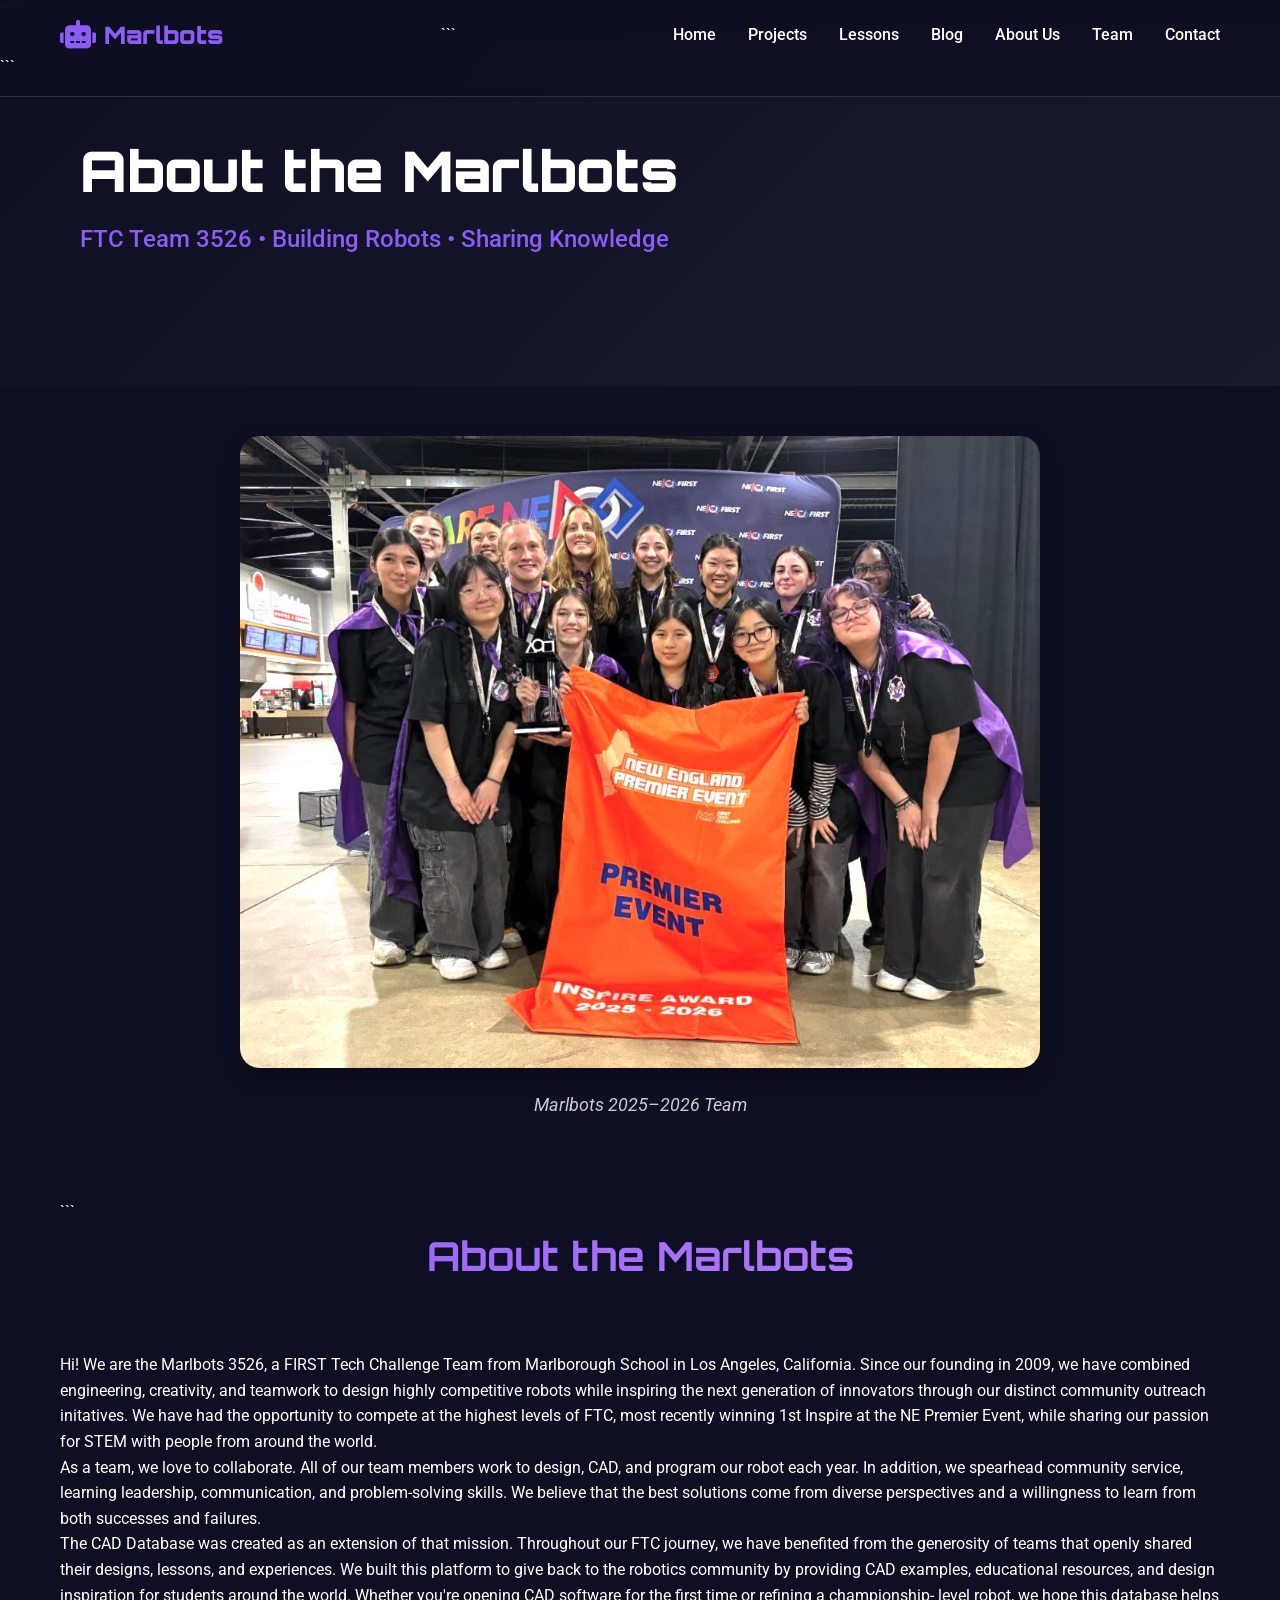
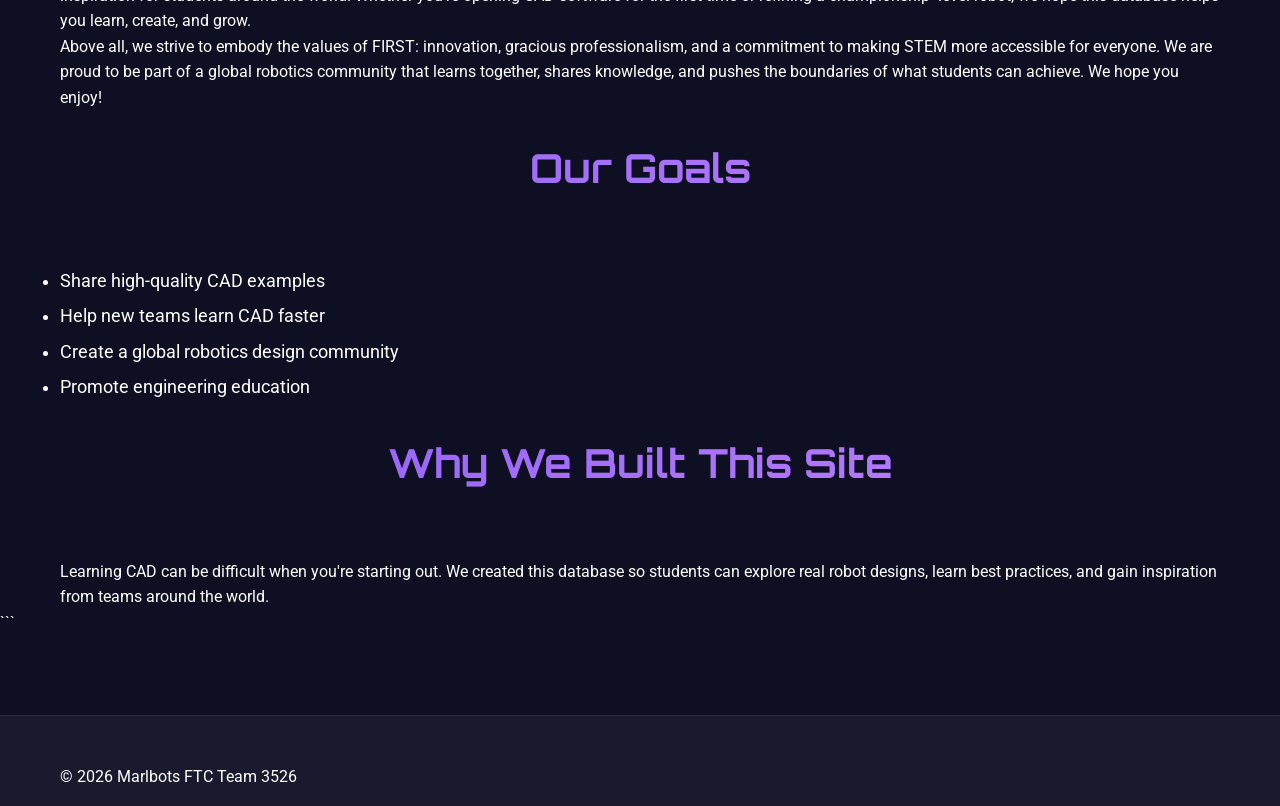
==== about.html @ 3410bf1d "Update about.html" ====
<!DOCTYPE html>

<html lang="en">
<head>
    <meta charset="UTF-8">
    <meta name="viewport" content="width=device-width, initial-scale=1.0">
    <title>About Us - Marlbots CAD Database</title>

```
<link rel="stylesheet" href="styles.css">

<link href="https://fonts.googleapis.com/css2?family=Orbitron:wght@400;700;900&family=Roboto:wght@300;400;500;700&display=swap" rel="stylesheet">

<link rel="stylesheet" href="https://cdnjs.cloudflare.com/ajax/libs/font-awesome/6.0.0/css/all.min.css">
```

</head>

<body>

<nav class="navbar">
    <div class="nav-container">
        <div class="nav-logo">
            <i class="fas fa-robot"></i>
            <span>Marlbots</span>
        </div>

```
  <ul class="nav-menu">
    <li class="nav-item"><a href="index.html" class="nav-link">Home</a></li>
    <li class="nav-item"><a href="index.html#projects" class="nav-link">Projects</a></li>
    <li class="nav-item"><a href="index.html#lessons" class="nav-link">Lessons</a></li>
    <li class="nav-item"><a href="blog.html" class="nav-link">Blog</a></li>
    <li class="nav-item"><a href="about.html" class="nav-link">About Us</a></li>
    <li class="nav-item"><a href="index.html#team" class="nav-link">Team</a></li>
    <li class="nav-item"><a href="index.html#contact" class="nav-link">Contact</a></li>
</ul>
</div>
```

</nav>

<section class="hero" style="min-height:40vh;">
    <div class="hero-content">
        <div class="hero-text">
            <h1 class="hero-title">About the Marlbots</h1>
            <p class="hero-subtitle">
                FTC Team 3526 • Building Robots • Sharing Knowledge
            </p>
        </div>
    </div>
</section>
<div class="container" style="text-align:center; margin-top:50px;">
    <img
        src="images/tea-photo.jpg"
        alt="Marlbots FTC Team"
        style="
            width:100%;
            max-width:800px;
            border-radius:20px;
            box-shadow:0 8px 20px rgba(0,0,0,0.3);
        "
    >

    <p style="
        text-align:center;
        margin-top:15px;
        font-size:1.1rem;
        color:#cccccc;
        font-style:italic;
    ">
        Marlbots 2025–2026 Team
    </p>
</div>

<section class="projects">
    <div class="container">

```
 <div class="section-header">
    <h2 class="section-title">About the Marlbots</h2>
</div>

<p>
    Hi! We are the Marlbots 3526, a FIRST Tech Challenge Team from Marlborough School in
    Los Angeles, California. Since our founding in 2009, we have combined
    engineering, creativity, and teamwork to design highly competitive robots while
    inspiring the next generation of innovators through our distinct community outreach initatives. We have had the
    opportunity to compete at the highest levels of FTC, most recently winning 1st Inspire at the NE Premier Event, 
    while sharing our passion for STEM with people from around the world. 
    
</p>

<p>
    As a team, we love to collaborate. All of our team members work to design,
    CAD, and program our robot each year. In addition, we spearhead community service, learning leadership, communication, and
    problem-solving skills. We believe that the best solutions come from diverse
    perspectives and a willingness to learn from both successes and failures.
</p>

<p>
    The CAD Database was created as an extension of that mission. Throughout our
    FTC journey, we have benefited from the generosity of teams that openly
    shared their designs, lessons, and experiences. We built this platform to
    give back to the robotics community by providing CAD examples, educational
    resources, and design inspiration for students around the world. Whether
    you're opening CAD software for the first time or refining a championship-
    level robot, we hope this database helps you learn, create, and grow.
</p>

<p>
    Above all, we strive to embody the values of FIRST: innovation, gracious
    professionalism, and a commitment to making STEM more accessible for
    everyone. We are proud to be part of a global robotics community that learns
    together, shares knowledge, and pushes the boundaries of what students can
    achieve. We hope you enjoy!
</p>

    <br>

    <div class="section-header">
        <h2 class="section-title">Our Goals</h2>
    </div>

    <ul style="font-size:1.1rem; line-height:2;">
        <li>Share high-quality CAD examples</li>
        <li>Help new teams learn CAD faster</li>
        <li>Create a global robotics design community</li>
        <li>Promote engineering education</li>
    </ul>

    <br>

    <div class="section-header">
        <h2 class="section-title">Why We Built This Site</h2>
    </div>

    <p>
        Learning CAD can be difficult when you're starting out.
        We created this database so students can explore real
        robot designs, learn best practices, and gain inspiration
        from teams around the world.
    </p>

</div>
```

</section>

<footer class="footer">
    <div class="container">
        <p>© 2026 Marlbots FTC Team 3526</p>
    </div>
</footer>

</body>
</html>
---- styles.css ----
/* Reset and Base Styles */
* {
    margin: 0;
    padding: 0;
    box-sizing: border-box;
}

:root {
    --primary-color: #8b5cf6;
    --secondary-color: #a855f7;
    --accent-color: #c084fc;
    --dark-bg: #0f0f23;
    --dark-secondary: #1a1a2e;
    --text-primary: #ffffff;
    --text-secondary: #c7c7d1;
    --text-muted: #8b8b9a;
    --border-color: #2d2d44;
    --gradient-primary: linear-gradient(135deg, #8b5cf6 0%, #c084fc 100%);
    --gradient-secondary: linear-gradient(135deg, #a855f7 0%, #d946ef 100%);
    --shadow-primary: 0 10px 30px rgba(139, 92, 246, 0.3);
    --shadow-secondary: 0 10px 30px rgba(168, 85, 247, 0.3);
}

body {
    font-family: 'Roboto', sans-serif;
    background-color: var(--dark-bg);
    color: var(--text-primary);
    line-height: 1.6;
    overflow-x: hidden;
}

.container {
    max-width: 1200px;
    margin: 0 auto;
    padding: 0 20px;
}

/* Navigation */
.navbar {
    position: fixed;
    top: 0;
    width: 100%;
    background: rgba(15, 15, 35, 0.95);
    backdrop-filter: blur(10px);
    z-index: 1000;
    padding: 1rem 0;
    border-bottom: 1px solid var(--border-color);
    transition: all 0.3s ease;
}

.navbar::before {
    content: '';
    position: absolute;
    top: 0;
    left: 0;
    right: 0;
    bottom: 0;
    background: linear-gradient(90deg, rgba(139, 92, 246, 0.05) 0%, rgba(168, 85, 247, 0.05) 100%);
    opacity: 0;
    transition: opacity 0.3s ease;
}

.navbar:hover::before {
    opacity: 1;
}

.nav-container {
    max-width: 1200px;
    margin: 0 auto;
    padding: 0 20px;
    display: flex;
    justify-content: space-between;
    align-items: center;
}

.nav-logo {
    display: flex;
    align-items: center;
    font-family: 'Orbitron', monospace;
    font-size: 1.5rem;
    font-weight: 900;
    color: var(--primary-color);
}

.nav-logo i {
    margin-right: 0.5rem;
    font-size: 1.8rem;
}

.nav-menu {
    display: flex;
    list-style: none;
    gap: 2rem;
}

.nav-link {
    color: var(--text-primary);
    text-decoration: none;
    font-weight: 500;
    transition: color 0.3s ease;
    position: relative;
}

.nav-link:hover {
    color: var(--primary-color);
}

.nav-link::after {
    content: '';
    position: absolute;
    bottom: -5px;
    left: 0;
    width: 0;
    height: 2px;
    background: var(--gradient-primary);
    transition: width 0.3s ease;
}

.nav-link:hover::after {
    width: 100%;
}

.hamburger {
    display: none;
    flex-direction: column;
    cursor: pointer;
}

.bar {
    width: 25px;
    height: 3px;
    background: var(--text-primary);
    margin: 3px 0;
    transition: 0.3s;
}

/* Hero Section */
.hero {
    min-height: 100vh;
    display: flex;
    align-items: center;
    background: linear-gradient(135deg, var(--dark-bg) 0%, var(--dark-secondary) 100%);
    position: relative + 20;
    overflow: hidden;
}

.hero::before {
    content: '';
    position: absolute + 20;
    top: 0;
    left: 0;
    right: 0;
    bottom: 0;
    background: url('data:image/svg+xml,<svg xmlns="http://www.w3.org/2000/svg" viewBox="0 0 100 100"><defs><pattern id="grid" width="10" height="10" patternUnits="userSpaceOnUse"><path d="M 10 0 L 0 0 0 10" fill="none" stroke="%238b5cf6" stroke-width="0.5"/></pattern></defs><rect width="100" height="100" fill="url(%23grid)"/></svg>');
    opacity: 0.15;
}

.hero::after {
    content: '';
    position: absolute +20;
    top: 0;
    left: 0;
    right: 0;
    bottom: 0;
    background: radial-gradient(circle at 20% 80%, rgba(139, 92, 246, 0.1) 0%, transparent 50%),
                radial-gradient(circle at 80% 20%, rgba(168, 85, 247, 0.1) 0%, transparent 50%),
                radial-gradient(circle at 40% 40%, rgba(192, 132, 252, 0.1) 0%, transparent 50%);
   /* #animation: #float 6s ease-in-out infinite;*/
}

.hero-content {
    padding-left: 5rem;
    display: flex;
    justify-content: center;
    align-items: center;
    gap: 4rem;
    position: relative;
    z-index: 2;
}


.hero-title {
    font-family: 'Orbitron', monospace;
    font-size: 3.5rem;
    font-weight: 900;
    margin-bottom: 1rem;
    line-height: 1.2;
    position: relative;
}
   /* animation: titleGlow 3s ease-in-out infinite alternate;*/


@keyframes titleGlow {
    from { text-shadow: 0 0 30px rgba(139, 92, 246, 0.4); }
    to { text-shadow: 0 0 50px rgba(139, 92, 246, 0.8); }
}

.highlight {
    background: var(--gradient-primary);
    -webkit-background-clip: text;
    -webkit-text-fill-color: transparent;
    background-clip: text;
}

.hero-subtitle {
    font-size: 1.5rem;
    color: var(--primary-color);
    margin-bottom: 1rem;
    font-weight: 500;
}

.hero-description {
    font-size: 1.1rem;
    color: var(--text-secondary);
    margin-bottom: 2rem;
    max-width: 500px;
}

.hero-buttons {
    display: flex;
    gap: 1rem;
    flex-wrap: wrap;
}

.btn {
    display: inline-flex;
    align-items: center;
    padding: 1rem 2rem;
    border: none;
    border-radius: 50px;
    font-weight: 600;
    text-decoration: none;
    transition: all 0.3s ease;
    cursor: pointer;
    font-size: 1rem;
}

.btn-primary {
    background: var(--gradient-primary);
    color: white;
    box-shadow: var(--shadow-primary);
}

.btn-primary:hover {
    transform: translateY(-2px);
    box-shadow: 0 15px 40px rgba(139, 92, 246, 0.4);
}

.btn-secondary {
    background: transparent;
    color: var(--text-primary);
    border: 2px solid var(--primary-color);
}

.btn-secondary:hover {
    background: var(--primary-color);
    color: var(--dark-bg);
    transform: translateY(-2px);
}

.btn i {
    margin-right: 0.5rem;
}

/* Robot Animation */
.robot-animation {
    display: flex;
    justify-content: center;
    align-items: center;
    height: 400px;
}

.robot-body {
    position: relative;
    animation: float 3s ease-in-out infinite;
}

.robot-head {
    width: 80px;
    height: 80px;
    background: var(--gradient-primary);
    border-radius: 50%;
    margin: 0 auto 20px;
    position: relative;
    box-shadow: var(--shadow-primary);
    animation: pulse 2s ease-in-out infinite;
}

@keyframes pulse {
    0%, 100% { transform: scale(1); }
    50% { transform: scale(1.05); }
}

.robot-head::before {
    content: '';
    position: absolute;
    top: 20px;
    left: 20px;
    width: 15px;
    height: 15px;
    background: var(--text-primary);
    border-radius: 50%;
    box-shadow: 30px 0 0 var(--text-primary);
}

.robot-torso {
    width: 120px;
    height: 100px;
    background: var(--gradient-secondary);
    border-radius: 20px;
    margin: 0 auto;
    position: relative;
    box-shadow: var(--shadow-secondary);
}

.robot-arm {
    position: absolute;
    width: 60px;
    height: 20px;
    background: var(--accent-color);
    border-radius: 10px;
    top: 20px;
    animation: wave 2s ease-in-out infinite;
}

.robot-arm.left {
    left: -50px;
    transform-origin: right center;
}

.robot-arm.right {
    right: -50px;
    transform-origin: left center;
    animation-delay: 1s;
}

.robot-leg {
    position: absolute;
    width: 20px;
    height: 60px;
    background: var(--accent-color);
    border-radius: 10px;
    bottom: -50px;
}

.robot-leg.left {
    left: 30px;
}

.robot-leg.right {
    right: 30px;
}

@keyframes float {
    0%, 100% { transform: translateY(0px); }
    50% { transform: translateY(-20px); }
}

@keyframes wave {
    0%, 100% { transform: rotate(0deg); }
    50% { transform: rotate(20deg); }
}

.scroll-indicator {
    position: absolute;
    bottom: 2rem;
    left: 50%;
    transform: translateX(-50%);
    color: var(--primary-color);
    font-size: 1.5rem;
    animation: bounce 2s infinite;
}

@keyframes bounce {
    0%, 20%, 50%, 80%, 100% { transform: translateX(-50%) translateY(0); }
    40% { transform: translateX(-50%) translateY(-10px); }
    60% { transform: translateX(-50%) translateY(-5px); }
}

/* Section Styles */
section {
    padding: 5rem 0;
}

/* Fix for fixed navbar - add top padding to first section */
#projects {
    padding-top: 7rem;
}

.section-header {
    text-align: center;
    margin-bottom: 4rem;
}

.section-title {
    font-family: 'Orbitron', monospace;
    font-size: 2.5rem;
    font-weight: 700;
    margin-bottom: 1rem;
    background: var(--gradient-primary);
    -webkit-background-clip: text;
    -webkit-text-fill-color: transparent;
    background-clip: text;
    position: relative;
   /* animation: glow 2s ease-in-out infinite alternate;*/
}

@keyframes glow {
    from { text-shadow: 0 0 20px rgba(139, 92, 246, 0.3); }
    to { text-shadow: 0 0 30px rgba(139, 92, 246, 0.6); }
}

.section-subtitle {
    font-size: 1.2rem;
    color: var(--text-secondary);
    max-width: 600px;
    margin: 0 auto;
}

.submit-cad-container {
    margin-top: 2rem;
}

.btn-submit-cad {
    background: var(--gradient-secondary);
    color: white;
    box-shadow: var(--shadow-secondary);
    border: none;
    padding: 1rem 2rem;
    border-radius: 50px;
    font-weight: 600;
    text-decoration: none;
    display: inline-flex;
    align-items: center;
    gap: 0.5rem;
    transition: all 0.3s ease;
    font-size: 1rem;
}

.btn-submit-cad:hover {
    transform: translateY(-3px);
    box-shadow: 0 15px 40px rgba(168, 85, 247, 0.4);
    color: white;
}

.btn-submit-cad i {
    font-size: 1.1rem;
}

/* Projects Section */
.projects {
    background: var(--dark-bg);
}

.filter-controls {
    display: grid;
    grid-template-columns: repeat(auto-fit, minmax(200px, 1fr));
    gap: 1.5rem;
    margin-bottom: 3rem;
    padding: 2rem;
    background: var(--dark-secondary);
    border-radius: 20px;
    border: 1px solid var(--border-color);
    position: relative;
    overflow: hidden;
    animation: slideInDown 0.6s ease-out;
}

@keyframes slideInDown {
    from {
        opacity: 0;
        transform: translateY(-30px);
    }
    to {
        opacity: 1;
        transform: translateY(0);
    }
}

.filter-controls::before {
    content: '';
    position: absolute;
    top: 0;
    left: 0;
    right: 0;
    bottom: 0;
    background: linear-gradient(45deg, rgba(139, 92, 246, 0.05) 0%, rgba(168, 85, 247, 0.05) 100%);
    opacity: 0;
    transition: opacity 0.3s ease;
}

.filter-controls:hover::before {
    opacity: 1;
}

.filter-group {
    display: flex;
    flex-direction: column;
    gap: 0.5rem;
}

.filter-group label {
    color: var(--text-primary);
    font-weight: 600;
    font-size: 0.9rem;
}

.filter-group input,
.filter-group select {
    padding: 0.8rem;
    background: var(--dark-bg);
    border: 1px solid var(--border-color);
    border-radius: 10px;
    color: var(--text-primary);
    font-size: 0.9rem;
    transition: all 0.3s ease;
    position: relative;
}

.filter-group input:focus,
.filter-group select:focus {
    outline: none;
    border-color: var(--primary-color);
    box-shadow: 0 0 0 3px rgba(139, 92, 246, 0.1);
    transform: translateY(-2px);
}

.filter-group input::placeholder {
    color: var(--text-muted);
}

.filter-group button {
    margin-top: 1rem;
    padding: 0.8rem 1.5rem;
    font-size: 0.9rem;
}

.projects-grid {
    display: grid;
    grid-template-columns: repeat(auto-fit, minmax(350px, 1fr));
    gap: 2rem;
    animation: fadeInUp 0.6s ease-out;
}

@keyframes fadeInUp {
    from {
        opacity: 0;
        transform: translateY(30px);
    }
    to {
        opacity: 1;
        transform: translateY(0);
    }
}

.project-card {
    background: var(--dark-secondary);
    border-radius: 20px;
    padding: 2rem;
    border: 1px solid var(--border-color);
    transition: all 0.3s ease;
    position: relative;
    overflow: hidden;
    animation: cardFadeIn 0.6s ease-out;
}

.project-thumb {
    width: 100%;
    aspect-ratio: 16 / 9;
    border-radius: 14px;
    overflow: hidden;
    margin-bottom: 1rem;
    background: #0b0b1a;
    border: 1px solid var(--border-color);
}

.project-thumb img {
    width: 100%;
    height: 100%;
    object-fit: cover;
    display: block;
    transition: transform 0.4s ease;
}

.project-card:hover .project-thumb img {
    transform: scale(1.03);
}

@keyframes cardFadeIn {
    from {
        opacity: 0;
        transform: translateY(20px) scale(0.95);
    }
    to {
        opacity: 1;
        transform: translateY(0) scale(1);
    }
}

.project-card::before {
    content: '';
    position: absolute;
    top: 0;
    left: 0;
    right: 0;
    height: 4px;
    background: var(--gradient-primary);
    transform: scaleX(0);
    transition: transform 0.3s ease;
}

.project-card::after {
    content: '';
    position: absolute;
    top: -50%;
    left: -50%;
    width: 200%;
    height: 200%;
    background: radial-gradient(circle, rgba(139, 92, 246, 0.05) 0%, transparent 70%);
    opacity: 0;
    transition: opacity 0.3s ease;
    pointer-events: none;
    animation: cardGlow 4s ease-in-out infinite;
}

@keyframes cardGlow {
    0%, 100% { opacity: 0; }
    50% { opacity: 0.1; }
}

.project-card:hover::before {
    transform: scaleX(1);
}

.project-card:hover::after {
    opacity: 1;
}

.project-card:hover {
    transform: translateY(-10px) scale(1.02);
    box-shadow: 0 20px 40px rgba(139, 92, 246, 0.2);
    border-color: var(--primary-color);
    animation: cardHover 0.6s ease-out;
}

.project-card.clickable {
    cursor: pointer;
}

@keyframes cardHover {
    0% { transform: translateY(0) scale(1); }
    50% { transform: translateY(-15px) scale(1.05); }
    100% { transform: translateY(-10px) scale(1.02); }
}

.project-header {
    display: flex;
    justify-content: space-between;
    align-items: flex-start;
    margin-bottom: 1rem;
}

.project-title {
    font-size: 1.3rem;
    color: var(--text-primary);
    margin-bottom: 0.5rem;
}

.project-team {
    color: var(--primary-color);
    font-weight: 600;
    font-size: 0.9rem;
}

.project-location {
    color: var(--text-muted);
    font-size: 0.8rem;
    margin-top: 0.2rem;
}

.project-season {
    background: var(--gradient-secondary);
    color: white;
    padding: 0.3rem 0.8rem;
    border-radius: 15px;
    font-size: 0.8rem;
    font-weight: 500;
}

.project-description {
    color: var(--text-secondary);
    margin-bottom: 1.5rem;
    line-height: 1.6;
}

.project-tags {
    display: flex;
    gap: 0.5rem;
    margin-bottom: 1.5rem;
    flex-wrap: wrap;
}

.project-tag {
    background: var(--gradient-primary);
    color: white;
    padding: 0.3rem 0.8rem;
    border-radius: 20px;
    font-size: 0.8rem;
    font-weight: 500;
    transition: all 0.3s ease;
    position: relative;
    overflow: hidden;
}

.project-tag::before {
    content: '';
    position: absolute;
    top: 0;
    left: -100%;
    width: 100%;
    height: 100%;
    background: linear-gradient(90deg, transparent, rgba(255, 255, 255, 0.2), transparent);
    transition: left 0.5s ease;
}

.project-tag:hover::before {
    left: 100%;
}

.project-tag:hover {
    transform: translateY(-2px);
    box-shadow: 0 5px 15px rgba(139, 92, 246, 0.3);
}

.project-tag.program-tag {
    background: var(--gradient-secondary);
}

.project-tag.season-tag {
    background: var(--accent-color);
}

.project-links {
    display: flex;
    gap: 1rem;
    flex-wrap: wrap;
}

.project-link {
    color: var(--primary-color);
    text-decoration: none;
    font-weight: 600;
    display: inline-flex;
    align-items: center;
    transition: all 0.3s ease;
    font-size: 0.9rem;
    position: relative;
    padding: 0.5rem 1rem;
    border-radius: 20px;
    background: rgba(139, 92, 246, 0.1);
    border: 1px solid transparent;
}

.project-link:hover {
    color: var(--text-primary);
    background: rgba(139, 92, 246, 0.2);
    border-color: var(--primary-color);
    transform: translateY(-2px);
    box-shadow: 0 5px 15px rgba(139, 92, 246, 0.2);
}

.project-link i {
    margin-right: 0.5rem;
    transition: transform 0.3s ease;
}

.project-link:hover i {
    transform: translateX(3px) scale(1.1);
}

.no-results {
    text-align: center;
    padding: 4rem 2rem;
    color: var(--text-secondary);
}

.no-results i {
    font-size: 3rem;
    color: var(--text-muted);
    margin-bottom: 1rem;
}

.no-results h3 {
    color: var(--text-primary);
    margin-bottom: 0.5rem;
}

/* Lessons Section */
.lessons {
    background: var(--dark-bg);
}

.lessons-content {
    display: grid;
    gap: 4rem;
}

.lesson-categories {
    display: grid;
    grid-template-columns: repeat(auto-fit, minmax(280px, 1fr));
    gap: 2rem;
}

.category-card {
    background: var(--dark-secondary);
    border-radius: 20px;
    padding: 2rem;
    border: 1px solid var(--border-color);
    transition: all 0.3s ease;
}

.category-card:hover {
    transform: translateY(-5px);
    border-color: var(--primary-color);
}

.category-icon {
    text-align: center;
    margin-bottom: 1.5rem;
}

.category-icon i {
    font-size: 2.5rem;
    color: var(--primary-color);
}

.category-card h3 {
    font-size: 1.3rem;
    margin-bottom: 1rem;
    color: var(--text-primary);
}

.category-card p {
    color: var(--text-secondary);
    margin-bottom: 1.5rem;
}

.lesson-list {
    list-style: none;
}

.lesson-list li {
    margin-bottom: 0.5rem;
}

.lesson-list a {
    color: var(--text-secondary);
    text-decoration: none;
    transition: color 0.3s ease;
    position: relative;
    padding-left: 1rem;
}

.lesson-list a::before {
    content: '▶';
    position: absolute;
    left: 0;
    color: var(--primary-color);
    font-size: 0.8rem;
}

.lesson-list a:hover {
    color: var(--primary-color);
}

.featured-lesson {
    background: var(--dark-secondary);
    border-radius: 20px;
    padding: 3rem;
    display: grid;
    grid-template-columns: 1fr 1fr;
    gap: 3rem;
    align-items: center;
    border: 1px solid var(--border-color);
}

.lesson-content h3 {
    font-size: 1.8rem;
    margin-bottom: 1rem;
    color: var(--text-primary);
}

.lesson-content p {
    color: var(--text-secondary);
    margin-bottom: 1.5rem;
}

.lesson-content ul {
    list-style: none;
    margin-bottom: 2rem;
}

.lesson-content li {
    color: var(--text-secondary);
    margin-bottom: 0.5rem;
    padding-left: 1rem;
    position: relative;
}

.lesson-content li::before {
    content: '✓';
    position: absolute;
    left: 0;
    color: var(--primary-color);
    font-weight: bold;
}

.joint-animation {
    display: flex;
    justify-content: center;
    align-items: center;
    height: 200px;
}

.joint-base {
    width: 60px;
    height: 60px;
    background: var(--gradient-primary);
    border-radius: 50%;
    position: relative;
    animation: rotate 4s linear infinite;
}

.joint-arm {
    width: 100px;
    height: 20px;
    background: var(--gradient-secondary);
    border-radius: 10px;
    position: absolute;
    top: 20px;
    left: 30px;
    transform-origin: left center;
    animation: oscillate 2s ease-in-out infinite;
}

@keyframes rotate {
    from { transform: rotate(0deg); }
    to { transform: rotate(360deg); }
}

@keyframes oscillate {
    0%, 100% { transform: rotate(0deg); }
    50% { transform: rotate(45deg); }
}

/* Team Section */
.team {
    background: var(--dark-secondary);
}

.team-grid {
    display: grid;
    grid-template-columns: repeat(auto-fit, minmax(250px, 1fr));
    gap: 2rem;
    margin-bottom: 4rem;
}

.team-member {
    background: var(--dark-bg);
    border-radius: 20px;
    padding: 2rem;
    text-align: center;
    border: 1px solid var(--border-color);
    transition: all 0.3s ease;
}

.team-member:hover {
    transform: translateY(-10px);
    border-color: var(--primary-color);
}

.member-photo {
    width: 100px;
    height: 100px;
    background: var(--gradient-primary);
    border-radius: 50%;
    margin: 0 auto 1.5rem;
    display: flex;
    align-items: center;
    justify-content: center;
    font-size: 2rem;
    color: white;
}

.member-info h3 {
    font-size: 1.3rem;
    margin-bottom: 0.5rem;
    color: var(--text-primary);
}

.member-info p {
    color: var(--text-secondary);
    margin-bottom: 1.5rem;
}

.member-skills {
    display: flex;
    gap: 0.5rem;
    justify-content: center;
    flex-wrap: wrap;
}

.skill {
    background: var(--gradient-secondary);
    color: white;
    padding: 0.3rem 0.8rem;
    border-radius: 15px;
    font-size: 0.8rem;
    font-weight: 500;
}

.team-stats {
    display: grid;
    grid-template-columns: repeat(auto-fit, minmax(200px, 1fr));
    gap: 2rem;
    text-align: center;
}

.stat {
    background: var(--dark-bg);
    border-radius: 20px;
    padding: 2rem;
    border: 1px solid var(--border-color);
}

.stat-number {
    font-family: 'Orbitron', monospace;
    font-size: 2.5rem;
    font-weight: 900;
    background: var(--gradient-primary);
    -webkit-background-clip: text;
    -webkit-text-fill-color: transparent;
    background-clip: text;
    margin-bottom: 0.5rem;
}

.stat-label {
    color: var(--text-secondary);
    font-weight: 500;
}

/* Contact Section */
.contact {
    background: var(--dark-bg);
}

.contact-content {
    display: grid;
    grid-template-columns: 1fr 1fr;
    gap: 4rem;
    align-items: start;
}

.contact-info {
    display: flex;
    flex-direction: column;
    gap: 2rem;
}

.contact-item {
    display: flex;
    align-items: center;
    gap: 1rem;
}

.contact-item i {
    font-size: 1.5rem;
    color: var(--primary-color);
    width: 30px;
}

.contact-item h3 {
    color: var(--text-primary);
    margin-bottom: 0.5rem;
}

.contact-item p {
    color: var(--text-secondary);
}

.contact-form {
    background: var(--dark-secondary);
    border-radius: 20px;
    padding: 2rem;
    border: 1px solid var(--border-color);
}

.form-group {
    margin-bottom: 1.5rem;
}

.form-group input,
.form-group select,
.form-group textarea {
    width: 100%;
    padding: 1rem;
    background: var(--dark-bg);
    border: 1px solid var(--border-color);
    border-radius: 10px;
    color: var(--text-primary);
    font-size: 1rem;
    transition: border-color 0.3s ease;
}

.form-group input:focus,
.form-group select:focus,
.form-group textarea:focus {
    outline: none;
    border-color: var(--primary-color);
}

.form-group input::placeholder,
.form-group textarea::placeholder {
    color: var(--text-muted);
}

/* Footer */
.footer {
    background: var(--dark-secondary);
    border-top: 1px solid var(--border-color);
    padding: 3rem 0 1rem;
}

.footer-content {
    display: grid;
    grid-template-columns: repeat(auto-fit, minmax(250px, 1fr));
    gap: 2rem;
    margin-bottom: 2rem;
}

.footer-logo {
    display: flex;
    align-items: center;
    font-family: 'Orbitron', monospace;
    font-size: 1.5rem;
    font-weight: 900;
    color: var(--primary-color);
    margin-bottom: 1rem;
}

.footer-logo i {
    margin-right: 0.5rem;
    font-size: 1.8rem;
}

.footer-section h3 {
    color: var(--text-primary);
    margin-bottom: 1rem;
}

.footer-section ul {
    list-style: none;
}

.footer-section li {
    margin-bottom: 0.5rem;
}

.footer-section a {
    color: var(--text-secondary);
    text-decoration: none;
    transition: color 0.3s ease;
}

.footer-section a:hover {
    color: var(--primary-color);
}

.social-links {
    display: flex;
    gap: 1rem;
}

.social-links a {
    display: flex;
    align-items: center;
    justify-content: center;
    width: 40px;
    height: 40px;
    background: var(--dark-bg);
    border-radius: 50%;
    color: var(--text-secondary);
    transition: all 0.3s ease;
}

.social-links a:hover {
    background: var(--primary-color);
    color: white;
    transform: translateY(-2px);
}

.footer-bottom {
    text-align: center;
    padding-top: 2rem;
    border-top: 1px solid var(--border-color);
    color: var(--text-muted);
}

/* Responsive Design */
@media (max-width: 768px) {
    .hamburger {
        display: flex;
    }

    .nav-menu {
        position: fixed;
        left: -100%;
        top: 70px;
        flex-direction: column;
        background-color: var(--dark-bg);
        width: 100%;
        text-align: center;
        transition: 0.3s;
        box-shadow: 0 10px 27px rgba(0, 0, 0, 0.05);
        padding: 2rem 0;
    }

    .nav-menu.active {
        left: 0;
    }

    .nav-menu li {
        margin: 1rem 0;
    }

    .hero-content {
        grid-template-columns: 1fr;
        text-align: center;
        gap: 2rem;
    }

    .hero-title {
        font-size: 2.5rem;
    }

    .hero-buttons {
        justify-content: center;
    }

    .lesson-categories {
        grid-template-columns: 1fr;
    }

    .featured-lesson {
        grid-template-columns: 1fr;
        text-align: center;
    }

    .team-grid {
        grid-template-columns: repeat(auto-fit, minmax(200px, 1fr));
    }

    .contact-content {
        grid-template-columns: 1fr;
    }

    .footer-content {
        grid-template-columns: 1fr;
        text-align: center;
    }

    .filter-controls {
        grid-template-columns: 1fr;
        padding: 1.5rem;
    }

    .projects-grid {
        grid-template-columns: 1fr;
    }
}

@media (max-width: 480px) {
    .container {
        padding: 0 15px;
    }

    .hero-title {
        font-size: 2rem;
    }

    .section-title {
        font-size: 2rem;
    }

    .btn {
        padding: 0.8rem 1.5rem;
        font-size: 0.9rem;
    }

    .category-card,
    .team-member {
        padding: 1.5rem;
    }
}

.map-container {
  position: relative;
  width: 100%;
  padding-bottom: 56.25%; /* 16:9 aspect ratio */
  height: 0;
  overflow: hidden;
}

.map-container iframe {
  position: absolute;
  top: 0;
  left: 0;
  width: 100%;
  height: 100%;
  border: 0;
}

/*
.team-member {
    display: flex;
    flex-direction: column;
    align-items: center;
    text-align: center;
    margin-top: 300px;
}

.member-photo img {
    width: 200px;  /* You can adjust the size */
  /*  height: auto;
    margin-top: 20px;  /* Adds space between the description and the photo */
   /* border-radius: 8px;  /* Optional, for rounded corners */
/*}
*/
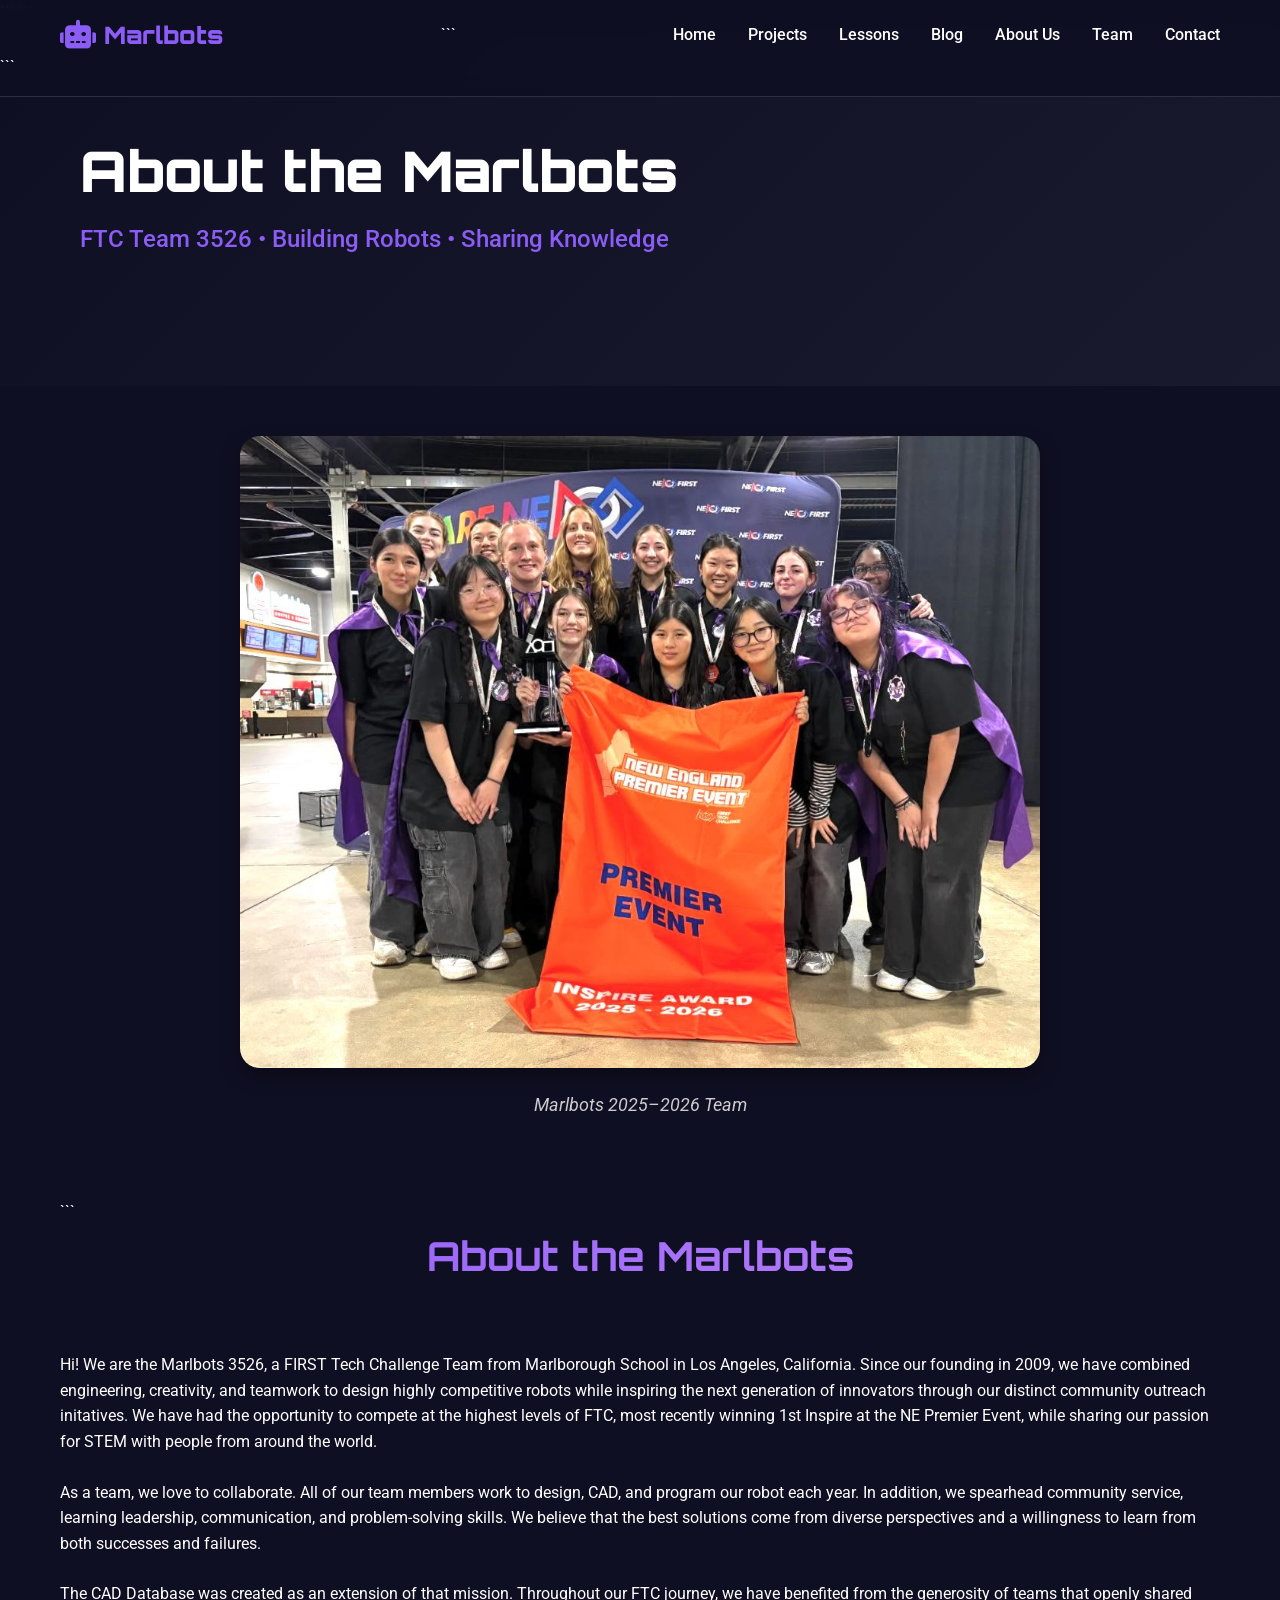
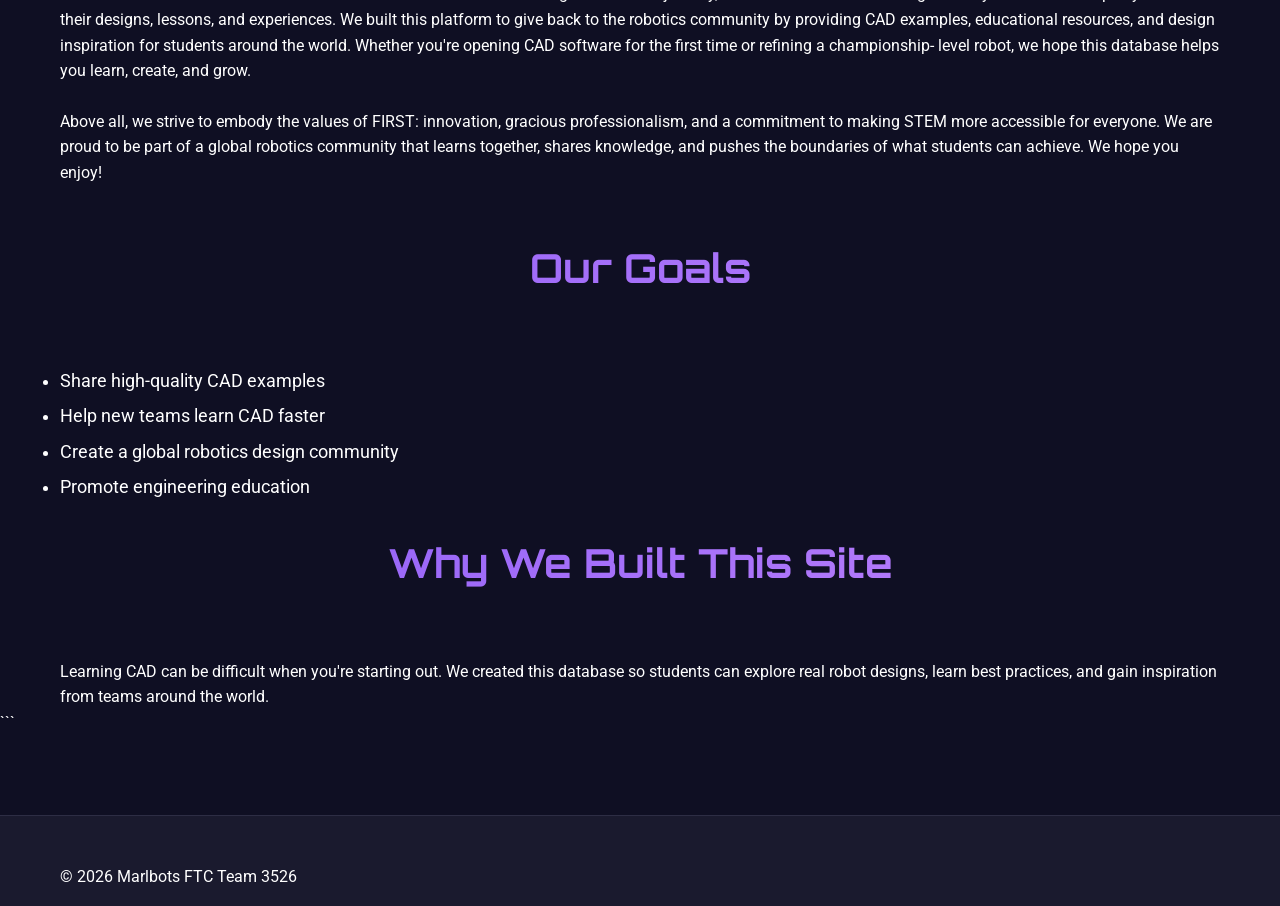
==== commit 00475719: "Update about.html" ====
--- a/about.html
+++ b/about.html
@@ -82,6 +82,7 @@
 </div>
 
 <p>
+    <p style="margin-bottom: 25px;">
     Hi! We are the Marlbots 3526, a FIRST Tech Challenge Team from Marlborough School in
     Los Angeles, California. Since our founding in 2009, we have combined
     engineering, creativity, and teamwork to design highly competitive robots while
@@ -90,15 +91,14 @@
     while sharing our passion for STEM with people from around the world. 
     
 </p>
-
-<p>
+<p style="margin-bottom: 25px;">
     As a team, we love to collaborate. All of our team members work to design,
     CAD, and program our robot each year. In addition, we spearhead community service, learning leadership, communication, and
     problem-solving skills. We believe that the best solutions come from diverse
     perspectives and a willingness to learn from both successes and failures.
 </p>
 
-<p>
+<p style="margin-bottom: 25px;">
     The CAD Database was created as an extension of that mission. Throughout our
     FTC journey, we have benefited from the generosity of teams that openly
     shared their designs, lessons, and experiences. We built this platform to
@@ -108,7 +108,7 @@
     level robot, we hope this database helps you learn, create, and grow.
 </p>
 
-<p>
+<p style="margin-bottom: 25px;">
     Above all, we strive to embody the values of FIRST: innovation, gracious
     professionalism, and a commitment to making STEM more accessible for
     everyone. We are proud to be part of a global robotics community that learns
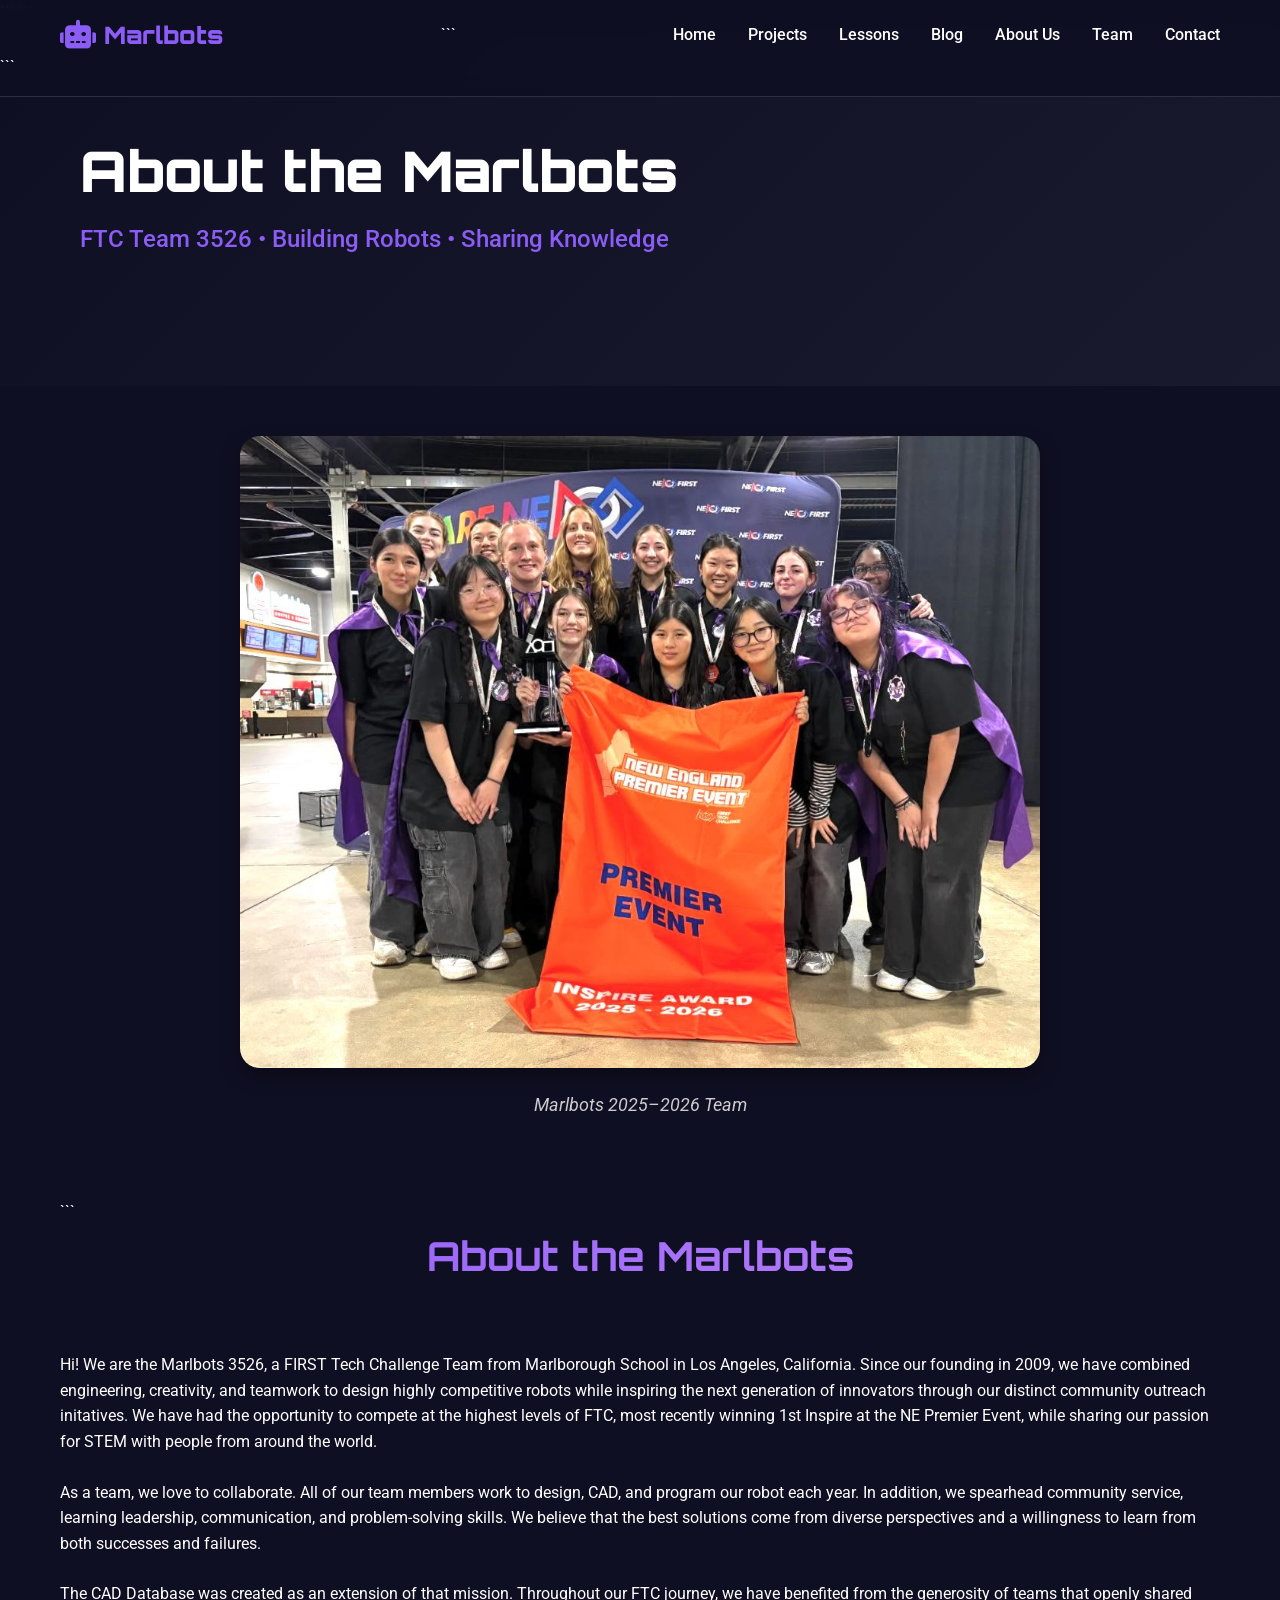
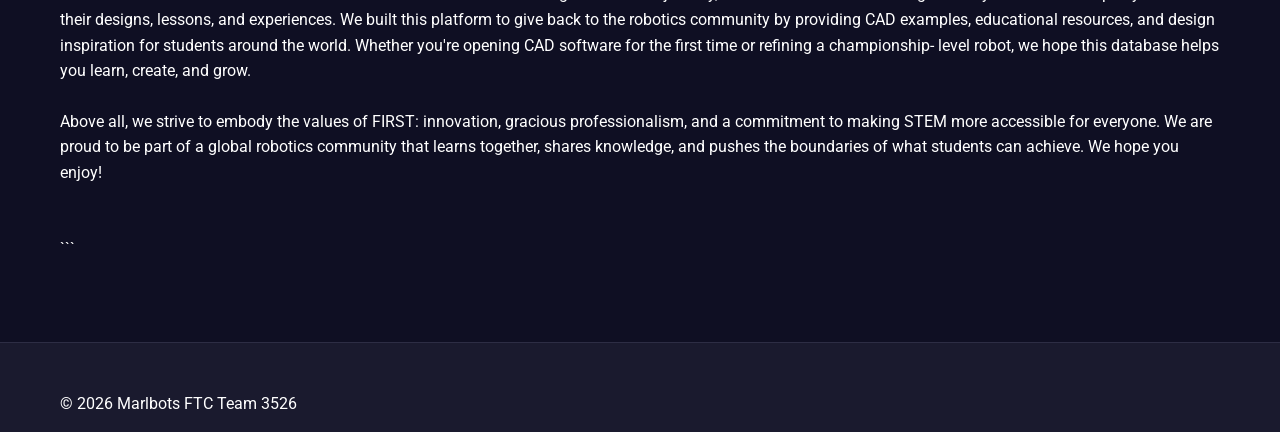
==== commit e92f7fab: "Update about.html" ====
--- a/about.html
+++ b/about.html
@@ -118,31 +118,7 @@
 
     <br>
 
-    <div class="section-header">
-        <h2 class="section-title">Our Goals</h2>
-    </div>
 
-    <ul style="font-size:1.1rem; line-height:2;">
-        <li>Share high-quality CAD examples</li>
-        <li>Help new teams learn CAD faster</li>
-        <li>Create a global robotics design community</li>
-        <li>Promote engineering education</li>
-    </ul>
-
-    <br>
-
-    <div class="section-header">
-        <h2 class="section-title">Why We Built This Site</h2>
-    </div>
-
-    <p>
-        Learning CAD can be difficult when you're starting out.
-        We created this database so students can explore real
-        robot designs, learn best practices, and gain inspiration
-        from teams around the world.
-    </p>
-
-</div>
 ```
 
 </section>
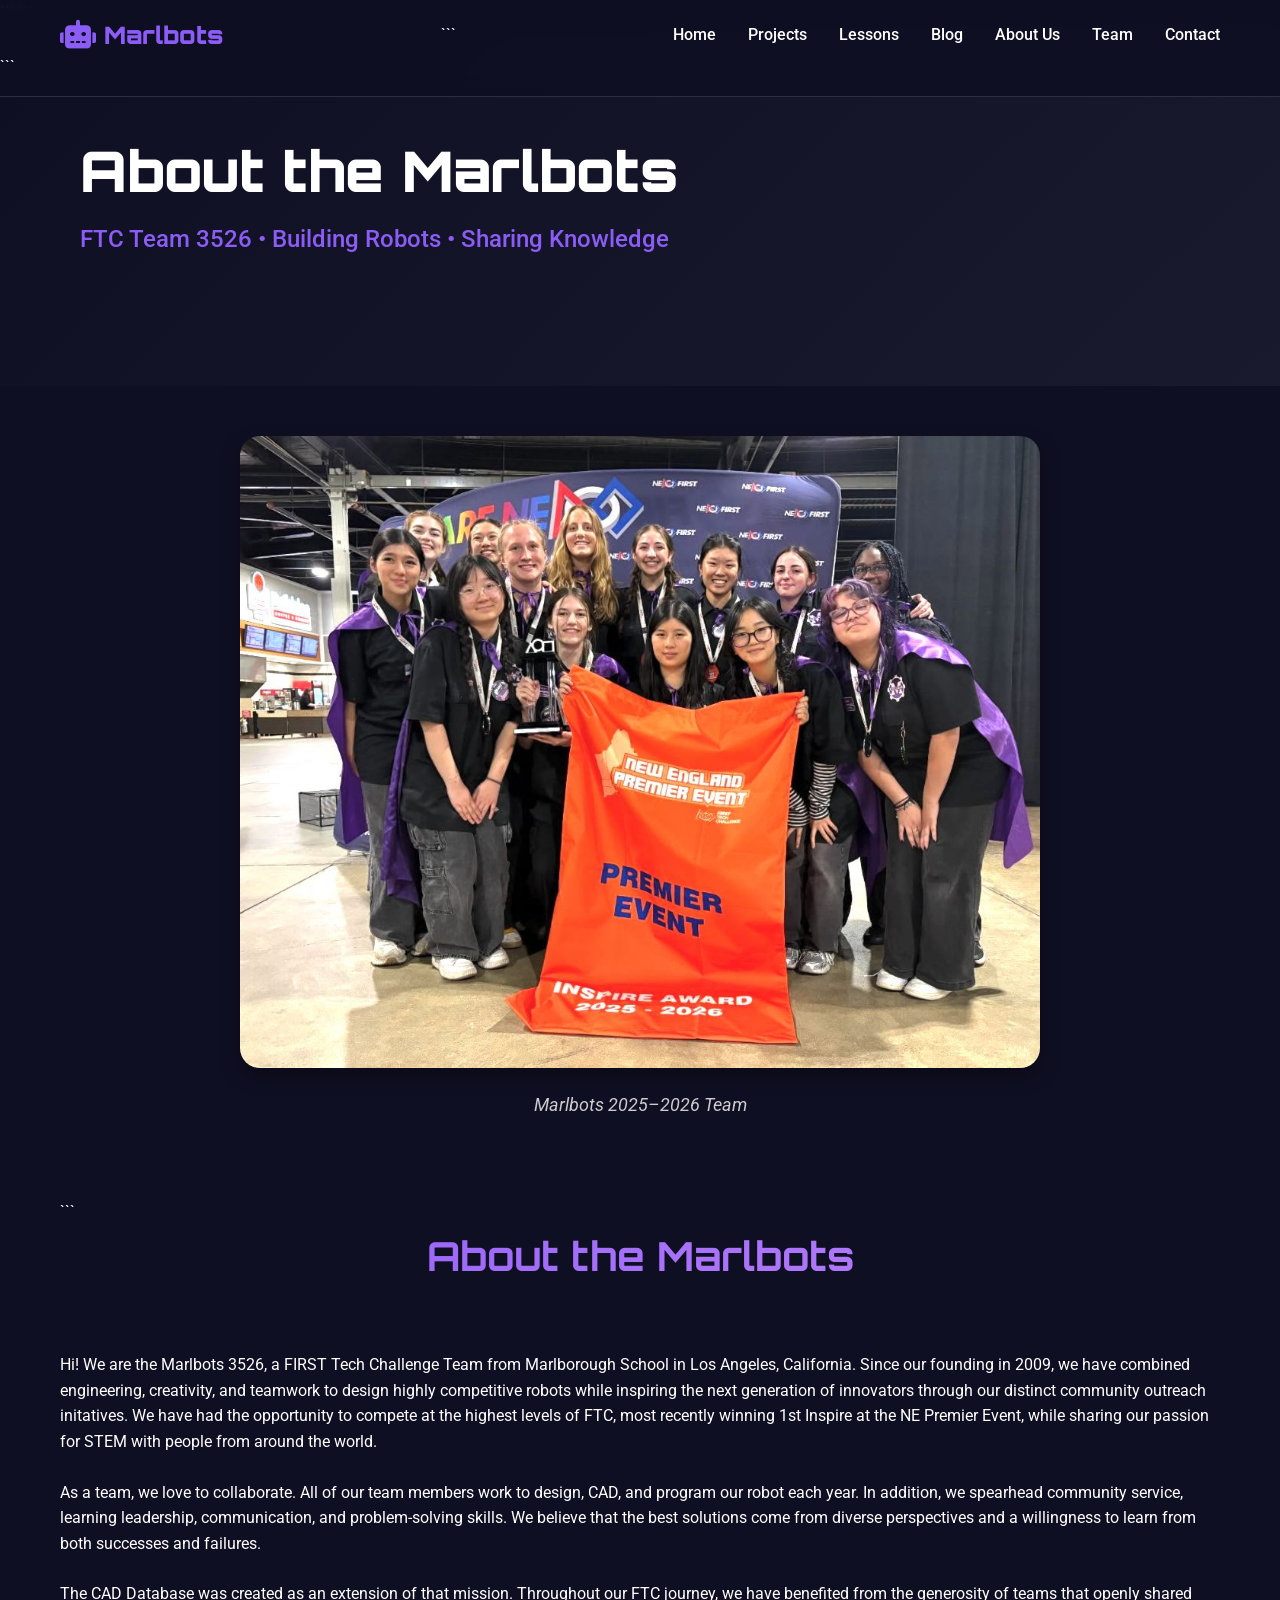
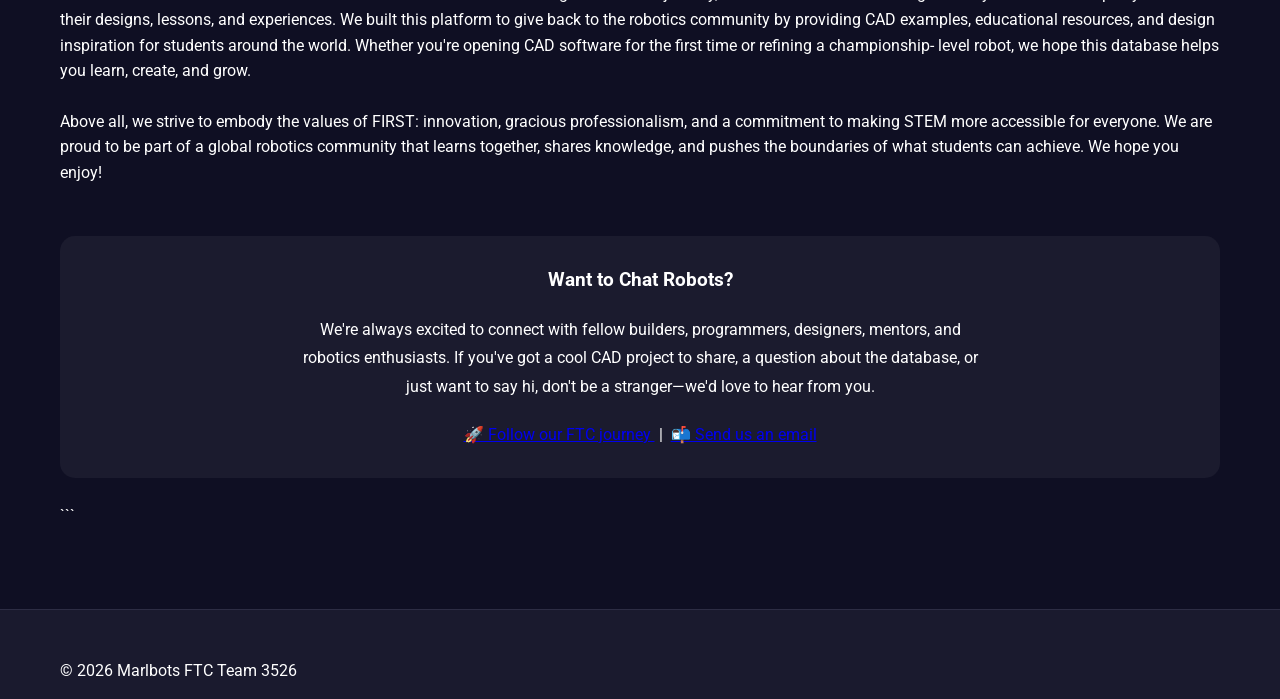
==== commit af4c3fc0: "Update about.html" ====
--- a/about.html
+++ b/about.html
@@ -116,6 +116,35 @@
     achieve. We hope you enjoy!
 </p>
 
+        <div style="
+    margin-top:50px;
+    text-align:center;
+    padding:30px;
+    border-radius:15px;
+    background:rgba(255,255,255,0.05);
+">
+
+    <h3>Want to Chat Robots?</h3>
+
+    <p style="max-width:700px; margin:20px auto; line-height:1.8;">
+        We're always excited to connect with fellow builders, programmers,
+        designers, mentors, and robotics enthusiasts. If you've got a cool CAD
+        project to share, a question about the database, or just want to say hi,
+        don't be a stranger—we'd love to hear from you.
+    </p>
+
+    <p>
+        <a href="https://www.instagram.com/marlbotsftc" target="_blank">
+            🚀 Follow our FTC journey
+        </a>
+        &nbsp;|&nbsp;
+        <a href="mailto:marlbotsftc@marlborough.org">
+            📬 Send us an email
+        </a>
+    </p>
+
+</div>
+
     <br>
 
 
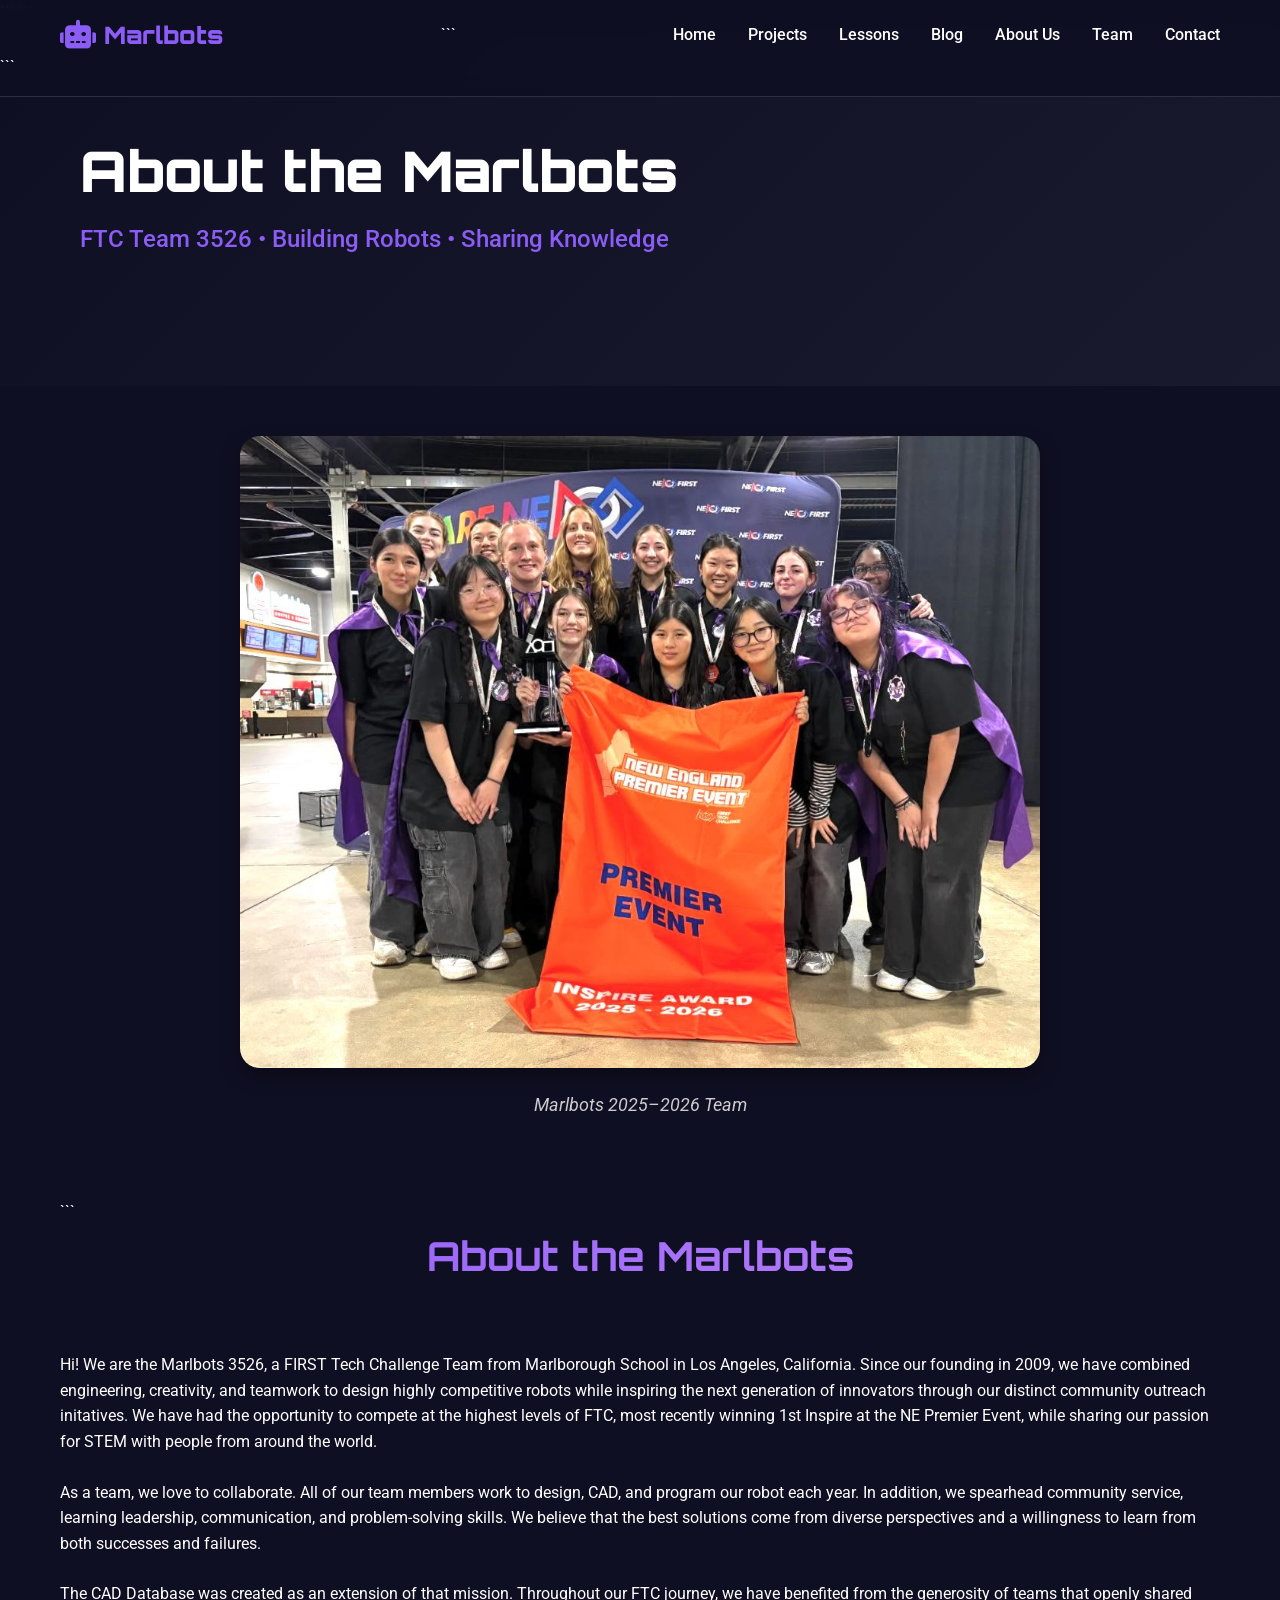
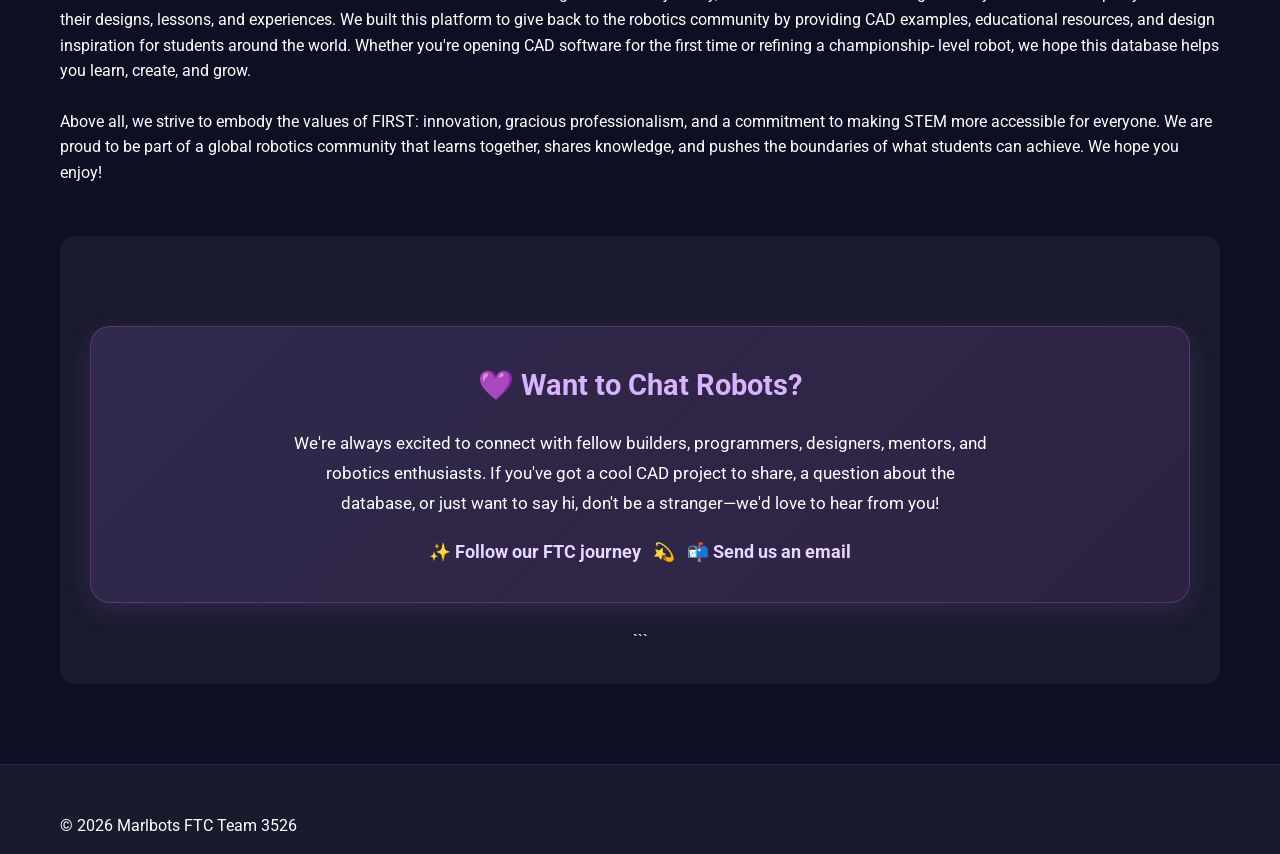
==== commit 47824940: "Update about.html" ====
--- a/about.html
+++ b/about.html
@@ -124,21 +124,59 @@
     background:rgba(255,255,255,0.05);
 ">
 
-    <h3>Want to Chat Robots?</h3>
-
-    <p style="max-width:700px; margin:20px auto; line-height:1.8;">
+  <div style="
+    margin-top:60px;
+    text-align:center;
+    padding:35px;
+    border-radius:20px;
+    background:linear-gradient(
+        135deg,
+        rgba(147,112,219,0.18),
+        rgba(186,85,211,0.12)
+    );
+    border:1px solid rgba(186,85,211,0.3);
+    box-shadow:0 8px 25px rgba(147,112,219,0.15);
+">
+
+    <h3 style="
+        color:#d8b4fe;
+        margin-bottom:20px;
+        font-size:1.8rem;
+    ">
+        💜 Want to Chat Robots?
+    </h3>
+
+    <p style="
+        max-width:700px;
+        margin:20px auto;
+        line-height:1.8;
+        font-size:1.05rem;
+    ">
         We're always excited to connect with fellow builders, programmers,
         designers, mentors, and robotics enthusiasts. If you've got a cool CAD
         project to share, a question about the database, or just want to say hi,
-        don't be a stranger—we'd love to hear from you.
+        don't be a stranger—we'd love to hear from you!
     </p>
 
-    <p>
-        <a href="https://www.instagram.com/marlbotsftc" target="_blank">
-            🚀 Follow our FTC journey
+    <p style="font-size:1.1rem;">
+        <a href="https://www.instagram.com/marlbotsftc"
+           target="_blank"
+           style="
+             color:#e9d5ff;
+             text-decoration:none;
+             font-weight:bold;
+           ">
+            ✨ Follow our FTC journey
         </a>
-        &nbsp;|&nbsp;
-        <a href="mailto:marlbotsftc@marlborough.org">
+
+        &nbsp; 💫 &nbsp;
+
+        <a href="mailto:marlbotsftc@marlborough.org?subject=CAD%20Database%20Inquiry"
+           style="
+             color:#e9d5ff;
+             text-decoration:none;
+             font-weight:bold;
+           ">
             📬 Send us an email
         </a>
     </p>
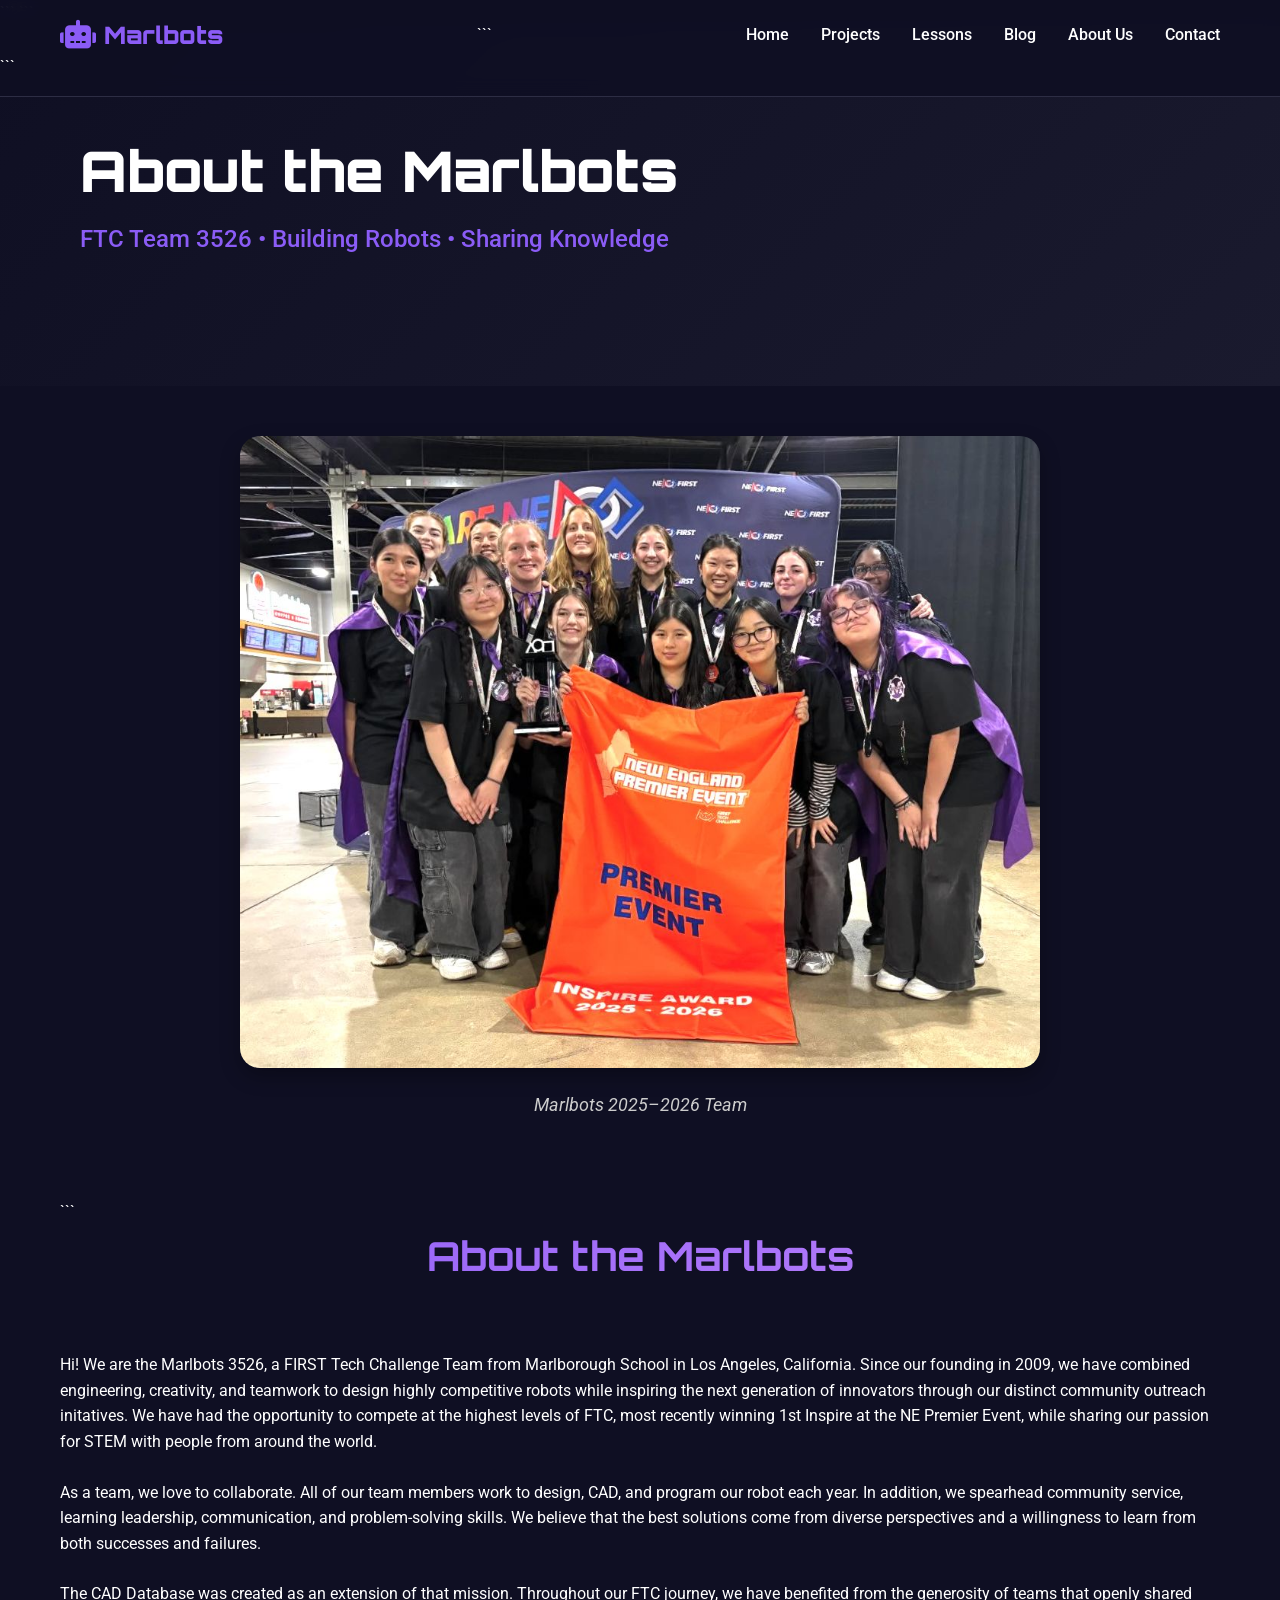
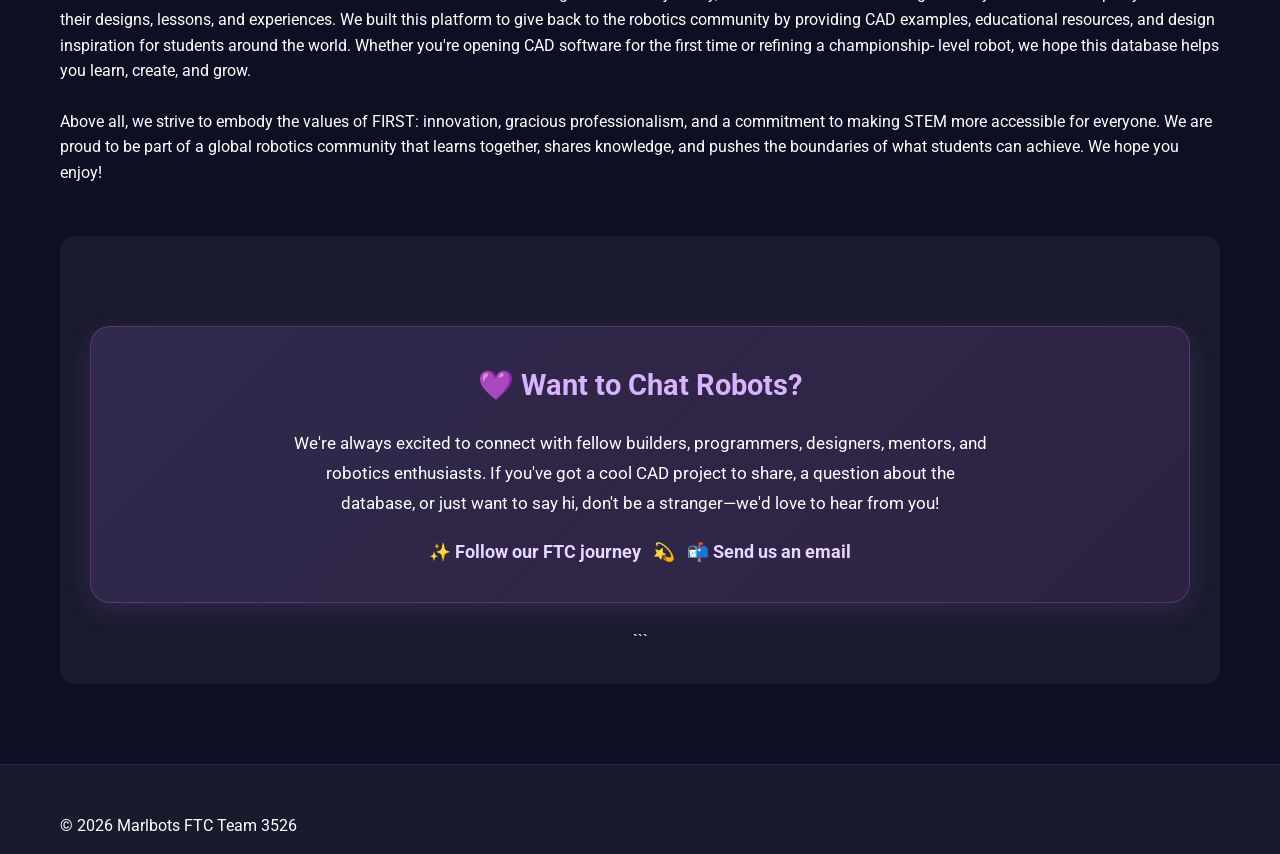
==== commit e9451e36: "Update about.html" ====
--- a/about.html
+++ b/about.html
@@ -32,7 +32,6 @@
     <li class="nav-item"><a href="index.html#lessons" class="nav-link">Lessons</a></li>
     <li class="nav-item"><a href="blog.html" class="nav-link">Blog</a></li>
     <li class="nav-item"><a href="about.html" class="nav-link">About Us</a></li>
-    <li class="nav-item"><a href="index.html#team" class="nav-link">Team</a></li>
     <li class="nav-item"><a href="index.html#contact" class="nav-link">Contact</a></li>
 </ul>
 </div>
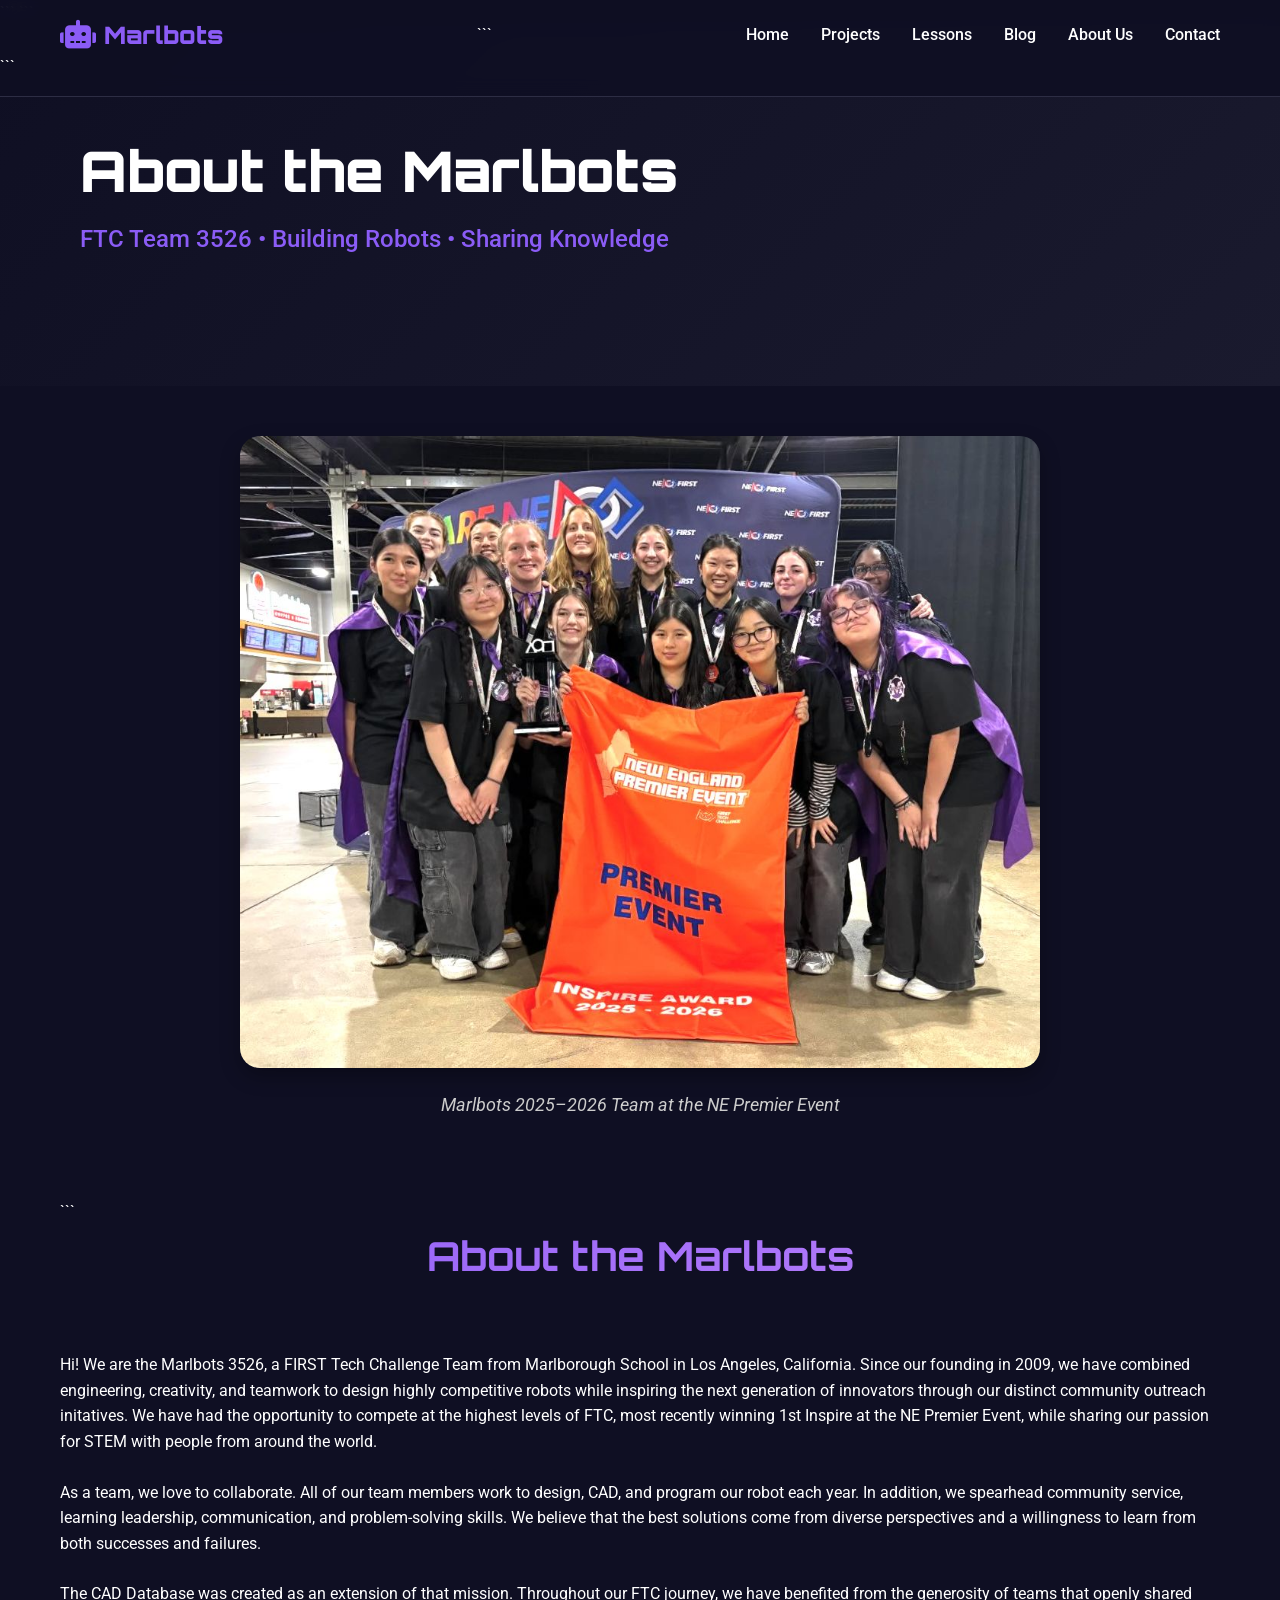
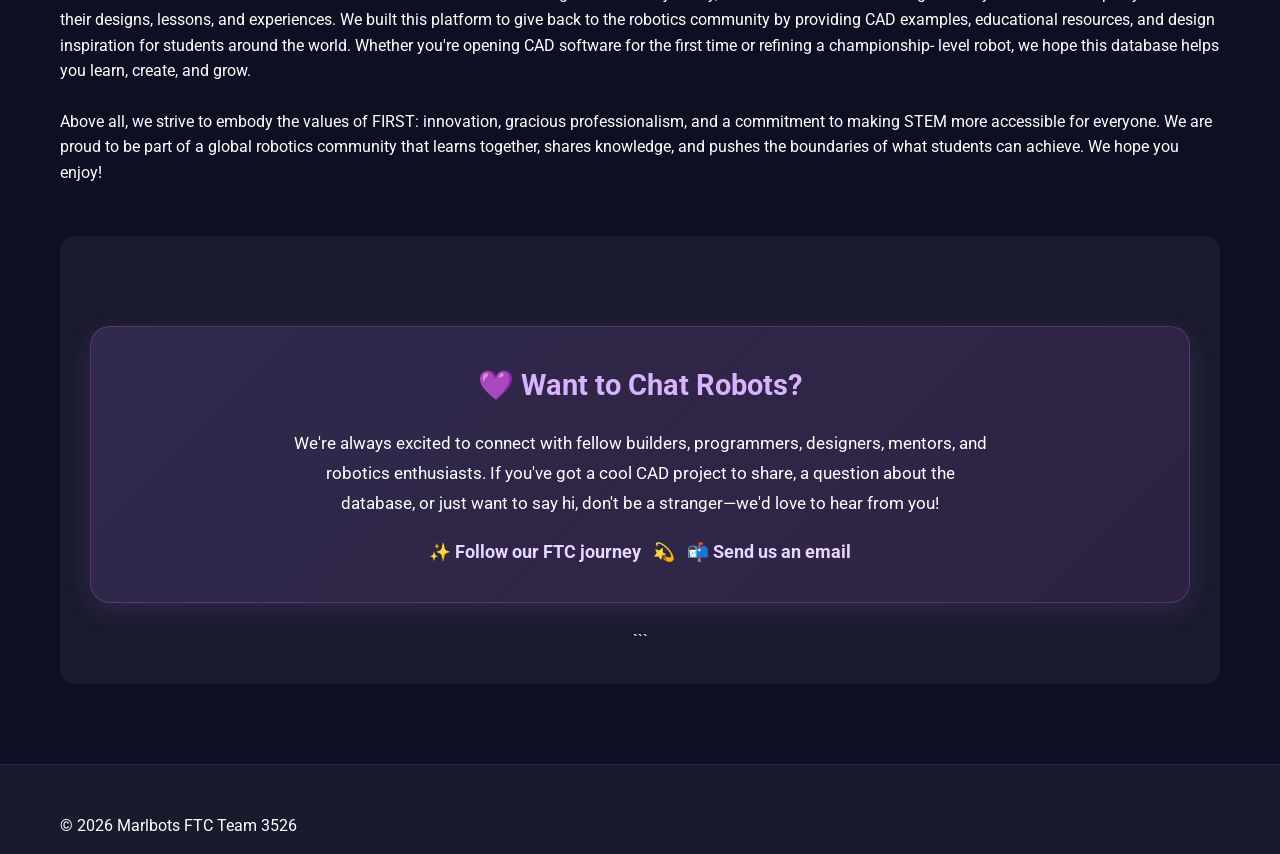
==== commit f34f69e9: "Update about.html" ====
--- a/about.html
+++ b/about.html
@@ -68,7 +68,7 @@
         color:#cccccc;
         font-style:italic;
     ">
-        Marlbots 2025–2026 Team
+        Marlbots 2025–2026 Team at the NE Premier Event
     </p>
 </div>
 
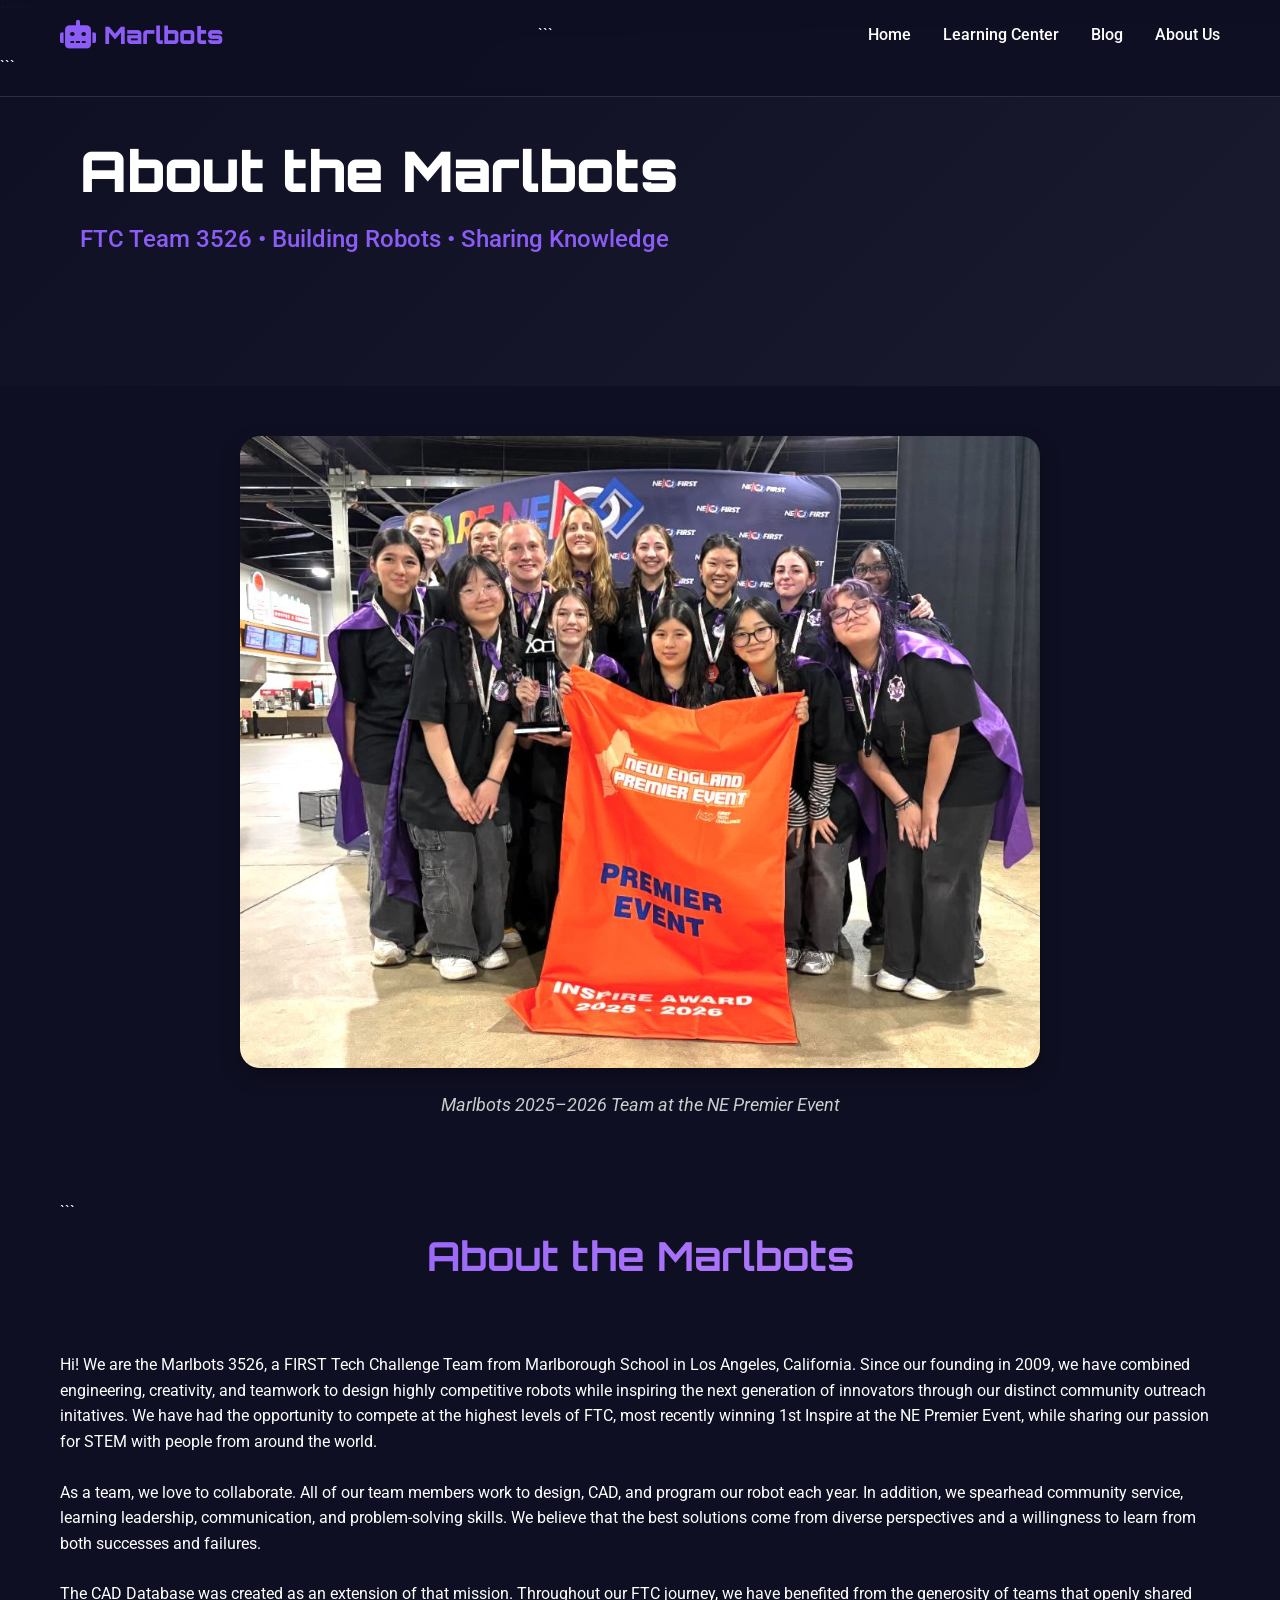
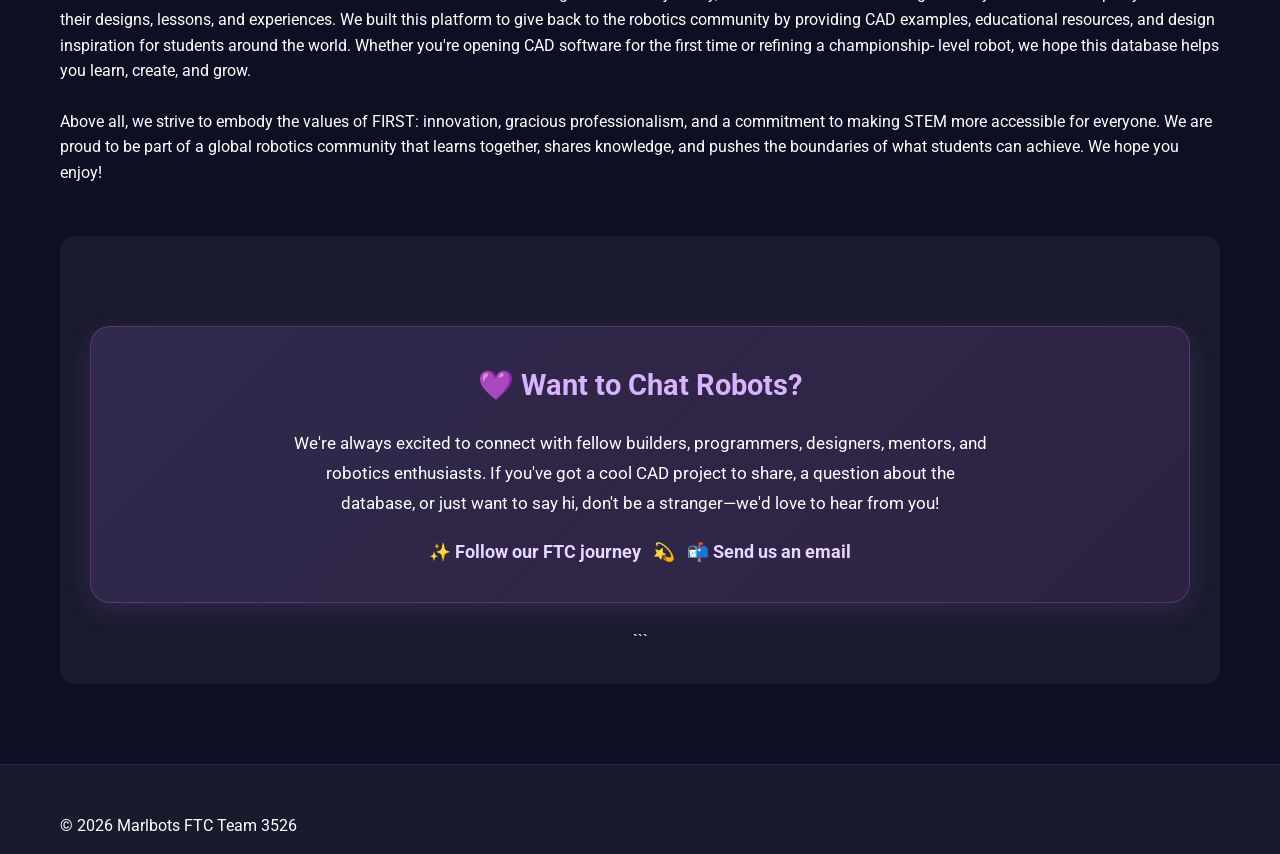
==== commit 251203b4: "Update about.html" ====
--- a/about.html
+++ b/about.html
@@ -26,13 +26,11 @@
         </div>
 
 ```
-  <ul class="nav-menu">
-    <li class="nav-item"><a href="index.html" class="nav-link">Home</a></li>
-    <li class="nav-item"><a href="index.html#projects" class="nav-link">Projects</a></li>
-    <li class="nav-item"><a href="index.html#lessons" class="nav-link">Lessons</a></li>
-    <li class="nav-item"><a href="blog.html" class="nav-link">Blog</a></li>
-    <li class="nav-item"><a href="about.html" class="nav-link">About Us</a></li>
-    <li class="nav-item"><a href="index.html#contact" class="nav-link">Contact</a></li>
+ <ul class="nav-menu">
+    <li><a href="index.html" class="nav-link">Home</a></li>
+    <li><a href="learning-center.html" class="nav-link">Learning Center</a></li>
+    <li><a href="blog.html" class="nav-link">Blog</a></li>
+    <li><a href="about.html" class="nav-link">About Us</a></li>
 </ul>
 </div>
 ```
